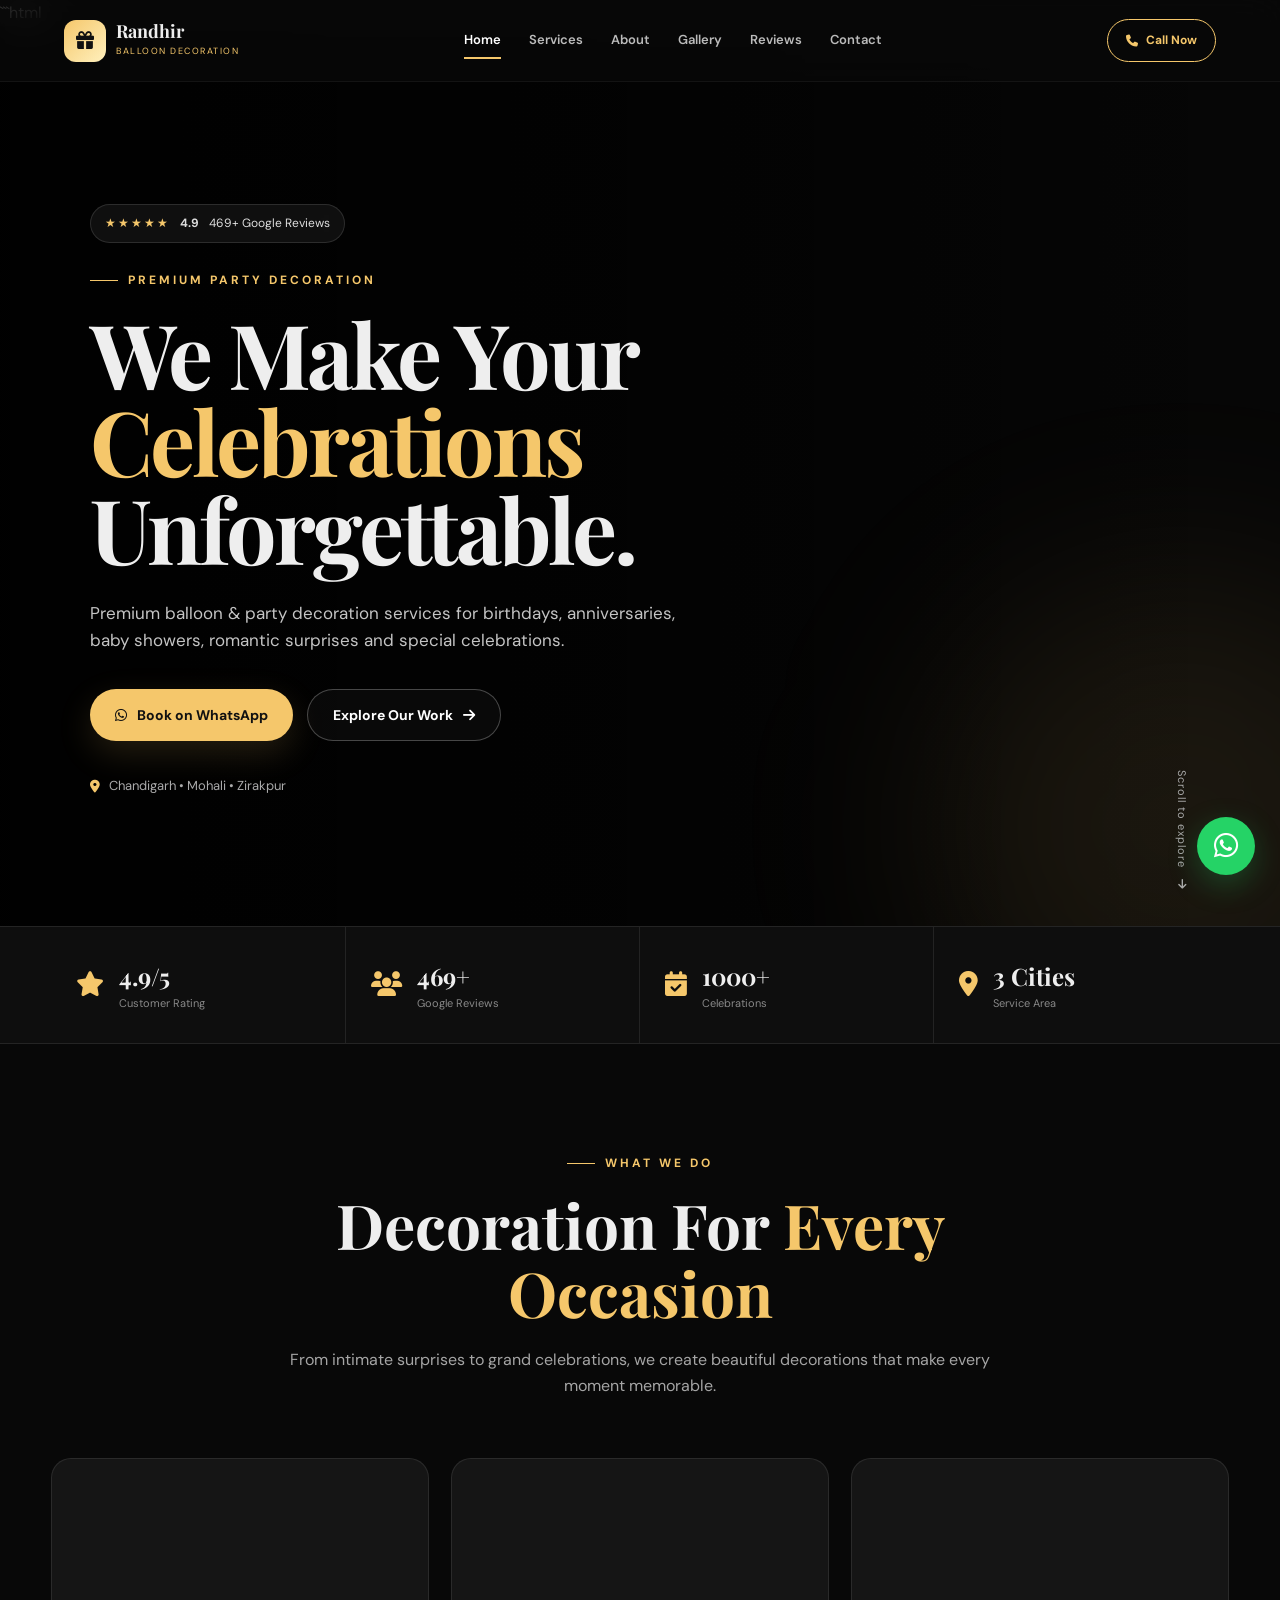
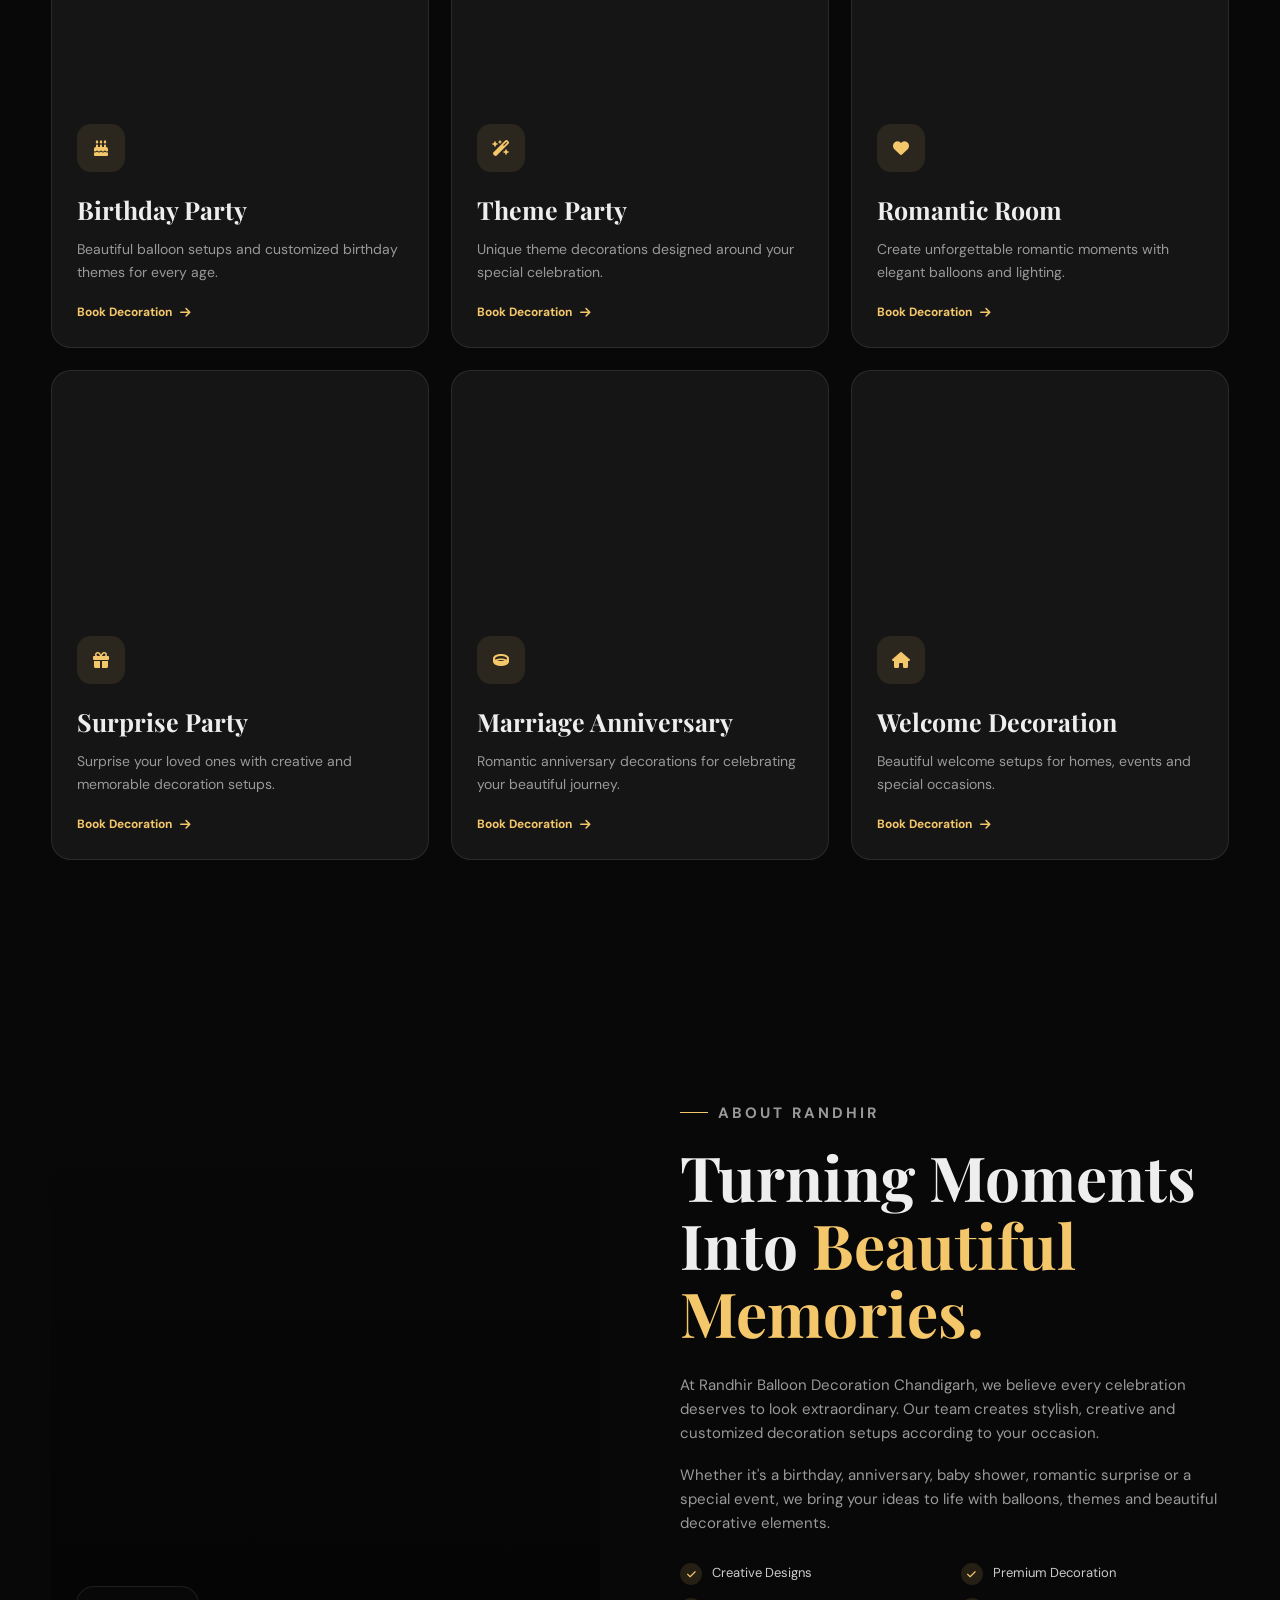
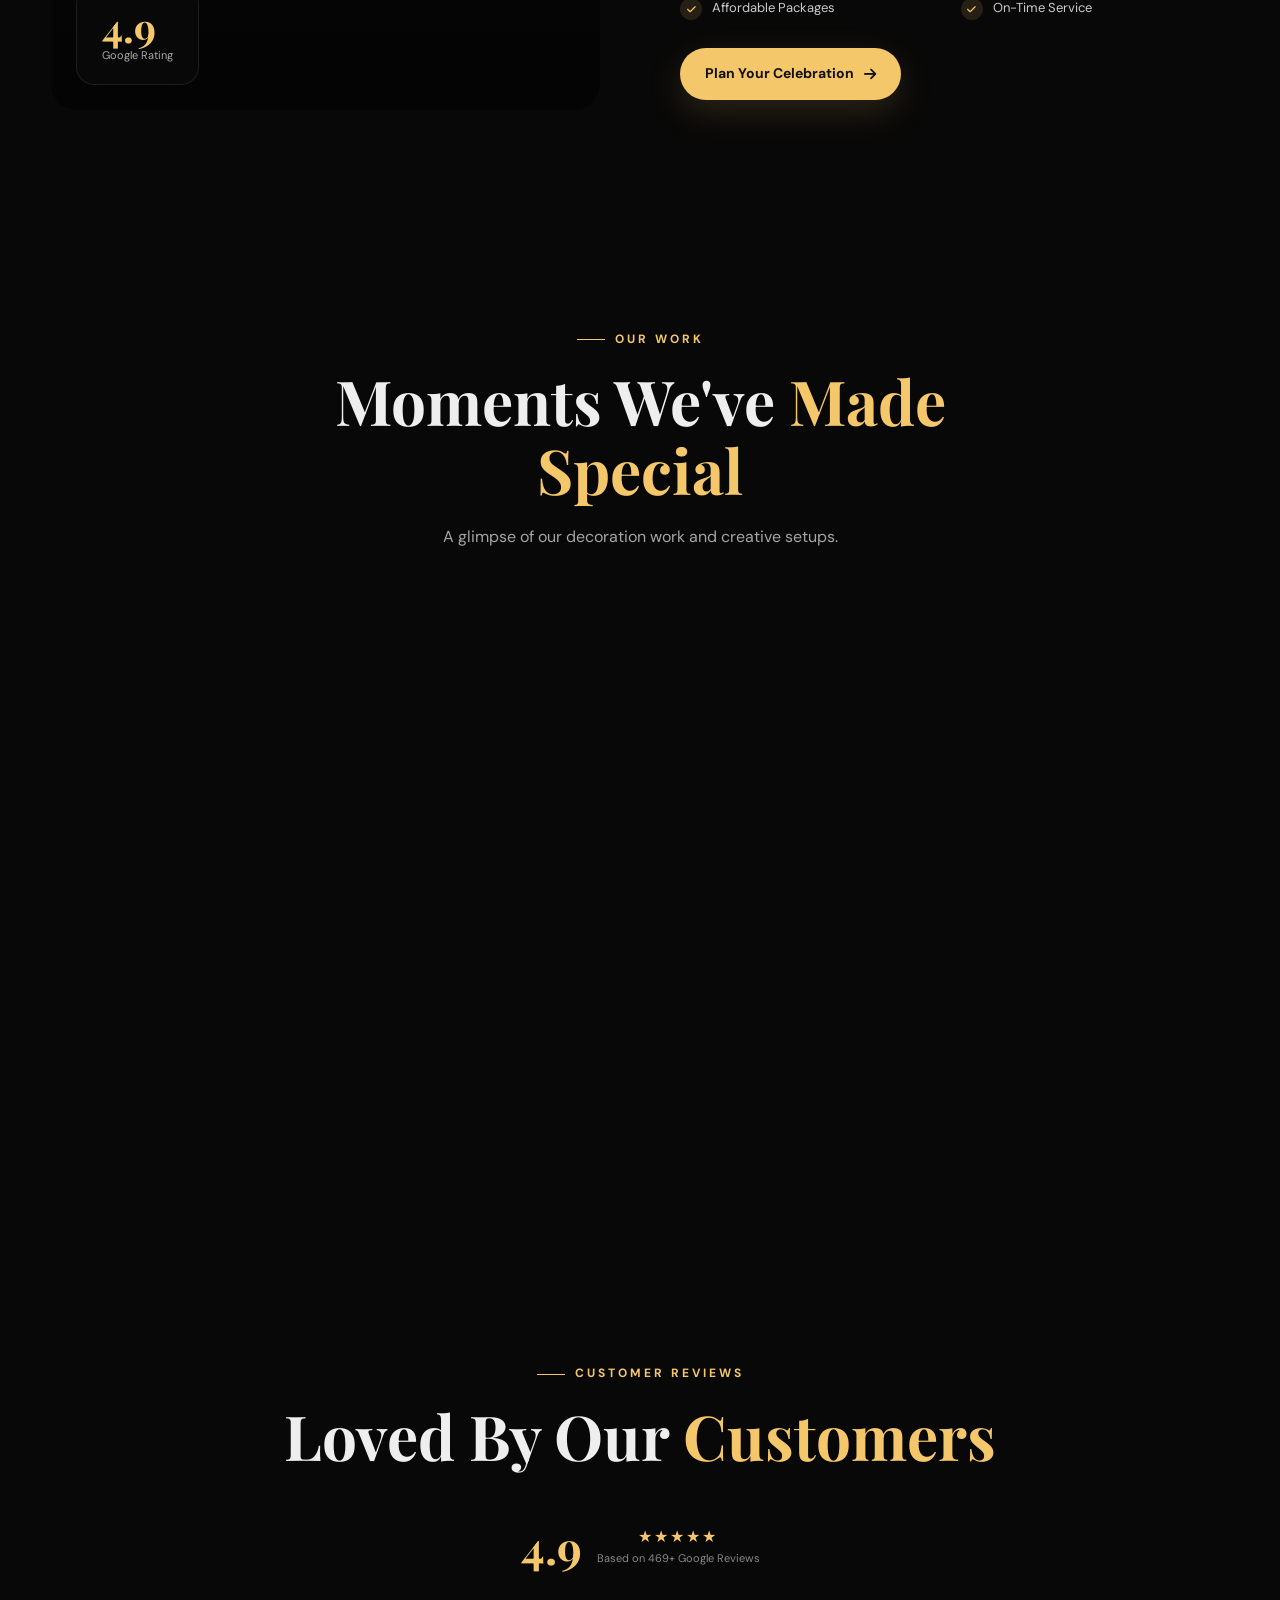
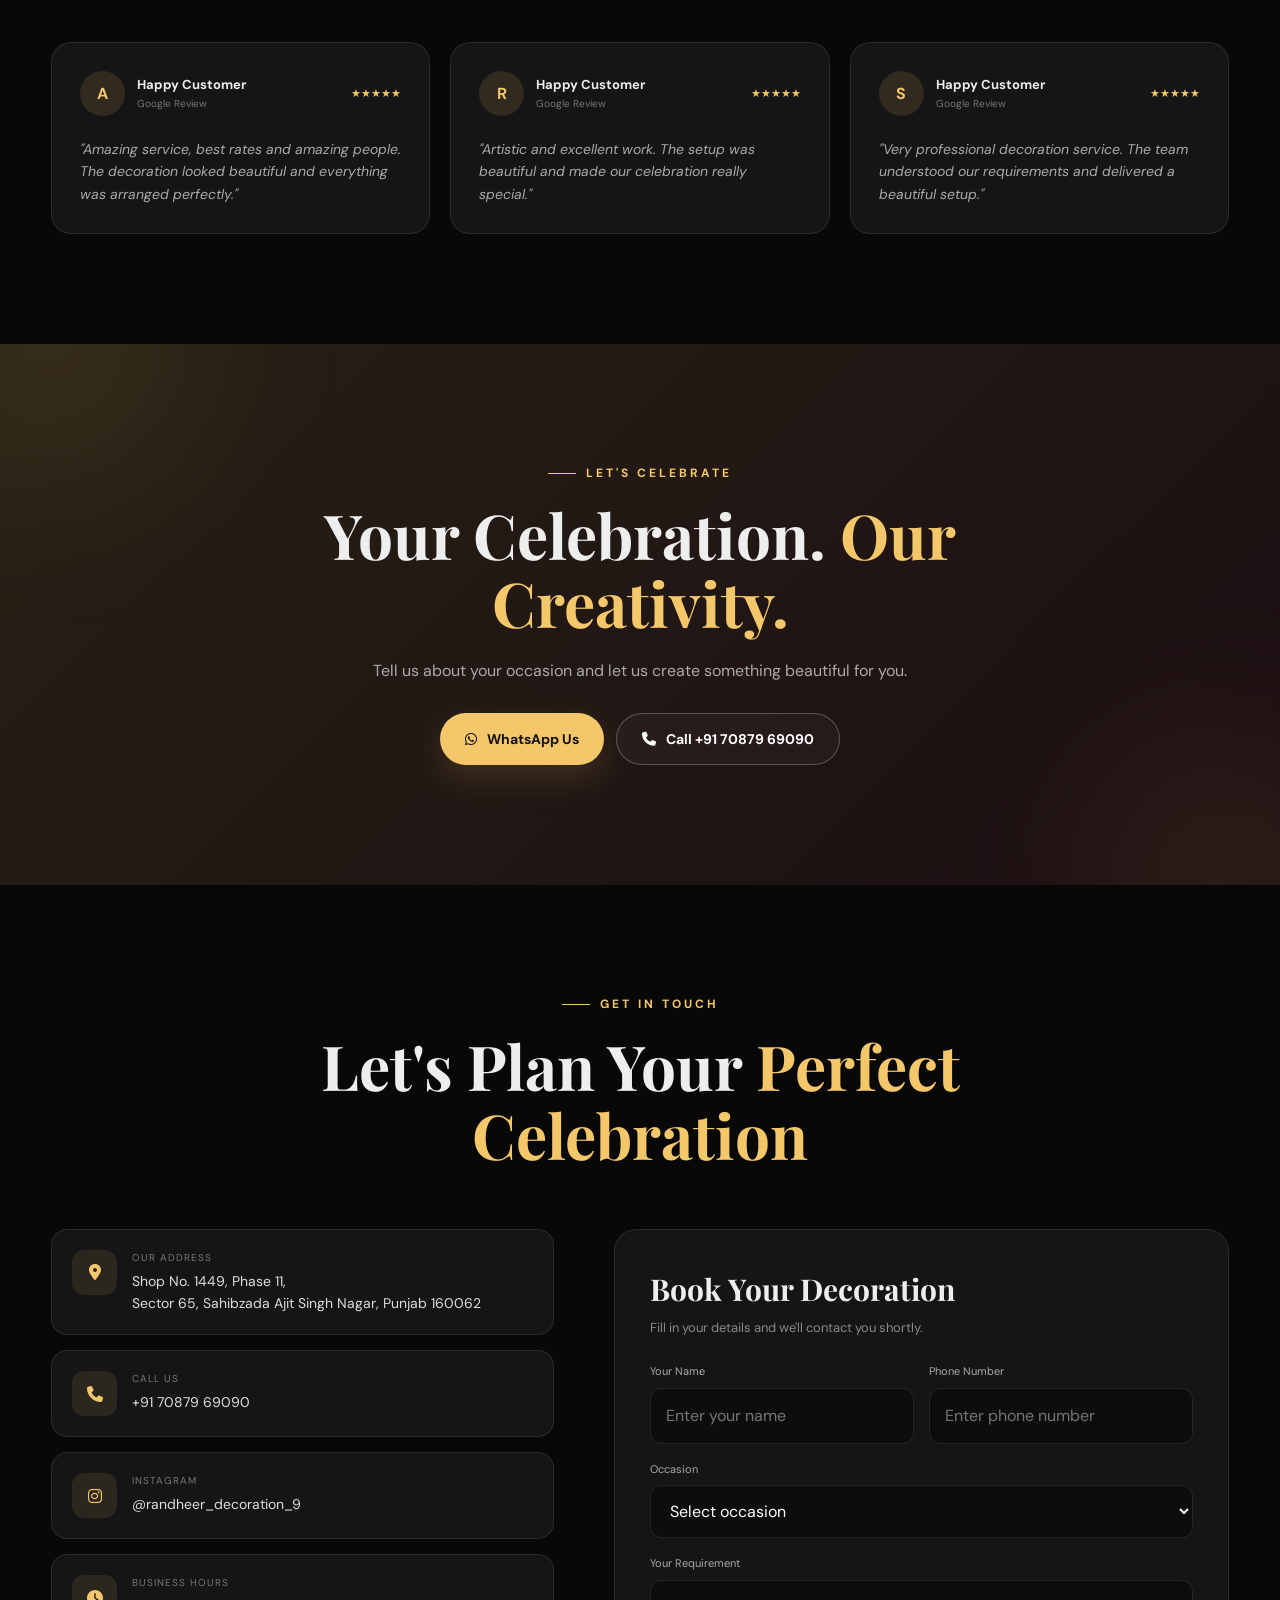
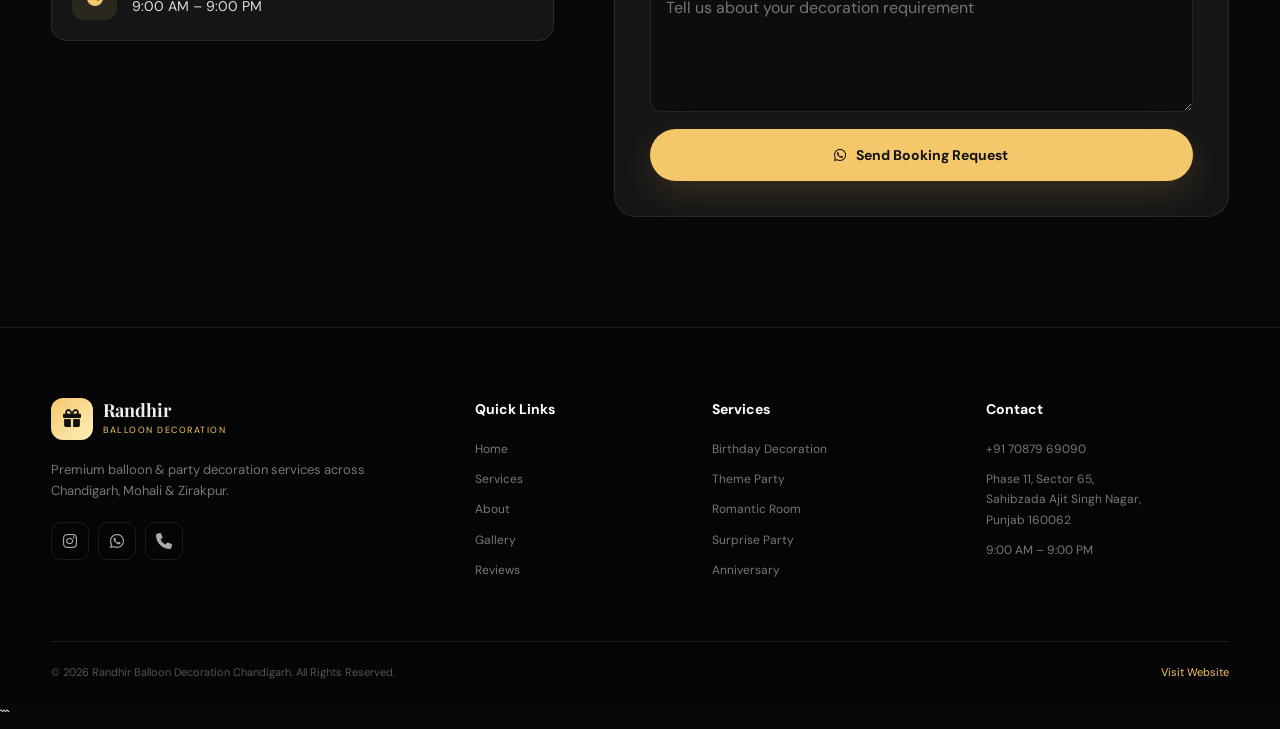
==== index.html @ 06ed237a "Rename Index.html to index.html" ====
```html
<!DOCTYPE html>
<html lang="en">
<head>
    <meta charset="UTF-8">
    <meta name="viewport" content="width=device-width, initial-scale=1.0">

    <meta name="description"
        content="Randhir Balloon Decoration Chandigarh - Premium balloon and party decoration services in Chandigarh, Mohali & Zirakpur.">
    <meta name="keywords"
        content="balloon decoration Chandigarh, birthday decoration Chandigarh, party decoration Mohali, balloon decoration Zirakpur">

    <title>Randhir Balloon Decoration Chandigarh | Premium Party Decoration</title>

    <!-- Google Fonts -->
    <link rel="preconnect" href="https://fonts.googleapis.com">
    <link rel="preconnect" href="https://fonts.gstatic.com" crossorigin>

    <link href="https://fonts.googleapis.com/css2?family=DM+Sans:wght@400;500;600;700&family=Playfair+Display:wght@600;700;800&display=swap"
        rel="stylesheet">

    <!-- Font Awesome -->
    <link rel="stylesheet"
        href="https://cdnjs.cloudflare.com/ajax/libs/font-awesome/6.5.2/css/all.min.css">

    <!-- CSS -->
    <link rel="stylesheet" href="DECO.css">
</head>

<body>

    <!-- ================= NAVBAR ================= -->

    <header class="navbar" id="navbar">

        <a href="#home" class="logo">
            <span class="logo-icon">
                <i class="fa-solid fa-gift"></i>
            </span>

            <span>
                <strong>Randhir</strong>
                <small>Balloon Decoration</small>
            </span>
        </a>

        <nav class="nav-links" id="navLinks">

            <a href="#home" class="active">Home</a>
            <a href="#services">Services</a>
            <a href="#about">About</a>
            <a href="#gallery">Gallery</a>
            <a href="#reviews">Reviews</a>
            <a href="#contact">Contact</a>

        </nav>

        <a href="tel:+917087969090" class="nav-btn">
            <i class="fa-solid fa-phone"></i>
            Call Now
        </a>

        <button class="menu-btn" id="menuBtn" aria-label="Open Menu">
            <i class="fa-solid fa-bars"></i>
        </button>

    </header>


    <!-- ================= HERO ================= -->

    <main>

        <section class="hero" id="home">

            <div class="hero-overlay"></div>

            <div class="hero-content">

                <div class="rating-badge">
                    <span class="stars">★★★★★</span>
                    <strong>4.9</strong>
                    <span>469+ Google Reviews</span>
                </div>

                <p class="eyebrow">
                    <span></span>
                    PREMIUM PARTY DECORATION
                </p>

                <h1>
                    We Make Your
                    <span>Celebrations</span>
                    Unforgettable.
                </h1>

                <p class="hero-text">
                    Premium balloon & party decoration services for
                    birthdays, anniversaries, baby showers, romantic
                    surprises and special celebrations.
                </p>

                <div class="hero-buttons">

                    <a href="https://wa.me/917087969090?text=Hello%20Randhir%20Balloon%20Decoration%2C%20I%20want%20to%20book%20a%20decoration."
                        class="btn btn-primary"
                        target="_blank">

                        <i class="fa-brands fa-whatsapp"></i>
                        Book on WhatsApp
                    </a>

                    <a href="#gallery" class="btn btn-outline">
                        Explore Our Work
                        <i class="fa-solid fa-arrow-right"></i>
                    </a>

                </div>

                <div class="hero-location">
                    <i class="fa-solid fa-location-dot"></i>
                    Chandigarh • Mohali • Zirakpur
                </div>

            </div>

            <div class="scroll-down">
                <span>Scroll to explore</span>
                <i class="fa-solid fa-arrow-down"></i>
            </div>

        </section>


        <!-- ================= STATS ================= -->

        <section class="stats">

            <div class="stats-container">

                <div class="stat">
                    <i class="fa-solid fa-star"></i>
                    <div>
                        <strong>4.9/5</strong>
                        <span>Customer Rating</span>
                    </div>
                </div>

                <div class="stat">
                    <i class="fa-solid fa-users"></i>
                    <div>
                        <strong>469+</strong>
                        <span>Google Reviews</span>
                    </div>
                </div>

                <div class="stat">
                    <i class="fa-solid fa-calendar-check"></i>
                    <div>
                        <strong>1000+</strong>
                        <span>Celebrations</span>
                    </div>
                </div>

                <div class="stat">
                    <i class="fa-solid fa-location-dot"></i>
                    <div>
                        <strong>3 Cities</strong>
                        <span>Service Area</span>
                    </div>
                </div>

            </div>

        </section>


        <!-- ================= SERVICES ================= -->

        <section class="section services-section" id="services">

            <div class="section-heading">

                <p class="eyebrow">
                    <span></span>
                    WHAT WE DO
                </p>

                <h2>
                    Decoration For
                    <span>Every Occasion</span>
                </h2>

                <p>
                    From intimate surprises to grand celebrations,
                    we create beautiful decorations that make
                    every moment memorable.
                </p>

            </div>


            <div class="services-grid">

                <article class="service-card">

                    <div class="service-image birthday"></div>

                    <div class="service-content">

                        <div class="service-icon">
                            <i class="fa-solid fa-cake-candles"></i>
                        </div>

                        <h3>Birthday Party</h3>

                        <p>
                            Beautiful balloon setups and customized
                            birthday themes for every age.
                        </p>

                        <a href="#contact">
                            Book Decoration
                            <i class="fa-solid fa-arrow-right"></i>
                        </a>

                    </div>

                </article>


                <article class="service-card">

                    <div class="service-image theme"></div>

                    <div class="service-content">

                        <div class="service-icon">
                            <i class="fa-solid fa-wand-magic-sparkles"></i>
                        </div>

                        <h3>Theme Party</h3>

                        <p>
                            Unique theme decorations designed
                            around your special celebration.
                        </p>

                        <a href="#contact">
                            Book Decoration
                            <i class="fa-solid fa-arrow-right"></i>
                        </a>

                    </div>

                </article>


                <article class="service-card">

                    <div class="service-image romantic"></div>

                    <div class="service-content">

                        <div class="service-icon">
                            <i class="fa-solid fa-heart"></i>
                        </div>

                        <h3>Romantic Room</h3>

                        <p>
                            Create unforgettable romantic moments
                            with elegant balloons and lighting.
                        </p>

                        <a href="#contact">
                            Book Decoration
                            <i class="fa-solid fa-arrow-right"></i>
                        </a>

                    </div>

                </article>


                <article class="service-card">

                    <div class="service-image surprise"></div>

                    <div class="service-content">

                        <div class="service-icon">
                            <i class="fa-solid fa-gift"></i>
                        </div>

                        <h3>Surprise Party</h3>

                        <p>
                            Surprise your loved ones with creative
                            and memorable decoration setups.
                        </p>

                        <a href="#contact">
                            Book Decoration
                            <i class="fa-solid fa-arrow-right"></i>
                        </a>

                    </div>

                </article>


                <article class="service-card">

                    <div class="service-image anniversary"></div>

                    <div class="service-content">

                        <div class="service-icon">
                            <i class="fa-solid fa-ring"></i>
                        </div>

                        <h3>Marriage Anniversary</h3>

                        <p>
                            Romantic anniversary decorations for
                            celebrating your beautiful journey.
                        </p>

                        <a href="#contact">
                            Book Decoration
                            <i class="fa-solid fa-arrow-right"></i>
                        </a>

                    </div>

                </article>


                <article class="service-card">

                    <div class="service-image welcome"></div>

                    <div class="service-content">

                        <div class="service-icon">
                            <i class="fa-solid fa-house"></i>
                        </div>

                        <h3>Welcome Decoration</h3>

                        <p>
                            Beautiful welcome setups for homes,
                            events and special occasions.
                        </p>

                        <a href="#contact">
                            Book Decoration
                            <i class="fa-solid fa-arrow-right"></i>
                        </a>

                    </div>

                </article>

            </div>

        </section>


        <!-- ================= ABOUT ================= -->

        <section class="about section" id="about">

            <div class="about-image">

                <div class="about-badge">
                    <strong>4.9</strong>
                    <span>Google Rating</span>
                </div>

            </div>

            <div class="about-content">

                <p class="eyebrow">
                    <span></span>
                    ABOUT RANDHIR
                </p>

                <h2>
                    Turning Moments Into
                    <span>Beautiful Memories.</span>
                </h2>

                <p>
                    At Randhir Balloon Decoration Chandigarh, we believe
                    every celebration deserves to look extraordinary.
                    Our team creates stylish, creative and customized
                    decoration setups according to your occasion.
                </p>

                <p>
                    Whether it's a birthday, anniversary, baby shower,
                    romantic surprise or a special event, we bring
                    your ideas to life with balloons, themes and
                    beautiful decorative elements.
                </p>

                <div class="about-features">

                    <div>
                        <i class="fa-solid fa-check"></i>
                        <span>Creative Designs</span>
                    </div>

                    <div>
                        <i class="fa-solid fa-check"></i>
                        <span>Premium Decoration</span>
                    </div>

                    <div>
                        <i class="fa-solid fa-check"></i>
                        <span>Affordable Packages</span>
                    </div>

                    <div>
                        <i class="fa-solid fa-check"></i>
                        <span>On-Time Service</span>
                    </div>

                </div>

                <a href="#contact" class="btn btn-primary">
                    Plan Your Celebration
                    <i class="fa-solid fa-arrow-right"></i>
                </a>

            </div>

        </section>


        <!-- ================= GALLERY ================= -->

        <section class="section gallery-section" id="gallery">

            <div class="section-heading">

                <p class="eyebrow">
                    <span></span>
                    OUR WORK
                </p>

                <h2>
                    Moments We've
                    <span>Made Special</span>
                </h2>

                <p>
                    A glimpse of our decoration work and creative setups.
                </p>

            </div>

            <div class="gallery-grid">

                <div class="gallery-item gallery-1">
                    <div class="gallery-overlay">
                        <span>Birthday Decoration</span>
                    </div>
                </div>

                <div class="gallery-item gallery-2">
                    <div class="gallery-overlay">
                        <span>Romantic Setup</span>
                    </div>
                </div>

                <div class="gallery-item gallery-3">
                    <div class="gallery-overlay">
                        <span>Theme Party</span>
                    </div>
                </div>

                <div class="gallery-item gallery-4">
                    <div class="gallery-overlay">
                        <span>Anniversary</span>
                    </div>
                </div>

                <div class="gallery-item gallery-5">
                    <div class="gallery-overlay">
                        <span>Baby Shower</span>
                    </div>
                </div>

                <div class="gallery-item gallery-6">
                    <div class="gallery-overlay">
                        <span>Special Celebration</span>
                    </div>
                </div>

            </div>

        </section>


        <!-- ================= REVIEWS ================= -->

        <section class="section reviews-section" id="reviews">

            <div class="section-heading">

                <p class="eyebrow">
                    <span></span>
                    CUSTOMER REVIEWS
                </p>

                <h2>
                    Loved By Our
                    <span>Customers</span>
                </h2>

                <div class="overall-rating">
                    <strong>4.9</strong>
                    <div>
                        <div class="stars">★★★★★</div>
                        <span>Based on 469+ Google Reviews</span>
                    </div>
                </div>

            </div>


            <div class="reviews-grid">

                <article class="review-card">

                    <div class="review-top">
                        <div class="avatar">A</div>

                        <div>
                            <strong>Happy Customer</strong>
                            <span>Google Review</span>
                        </div>

                        <div class="review-stars">★★★★★</div>
                    </div>

                    <p>
                        "Amazing service, best rates and amazing people.
                        The decoration looked beautiful and everything
                        was arranged perfectly."
                    </p>

                </article>


                <article class="review-card">

                    <div class="review-top">

                        <div class="avatar">R</div>

                        <div>
                            <strong>Happy Customer</strong>
                            <span>Google Review</span>
                        </div>

                        <div class="review-stars">★★★★★</div>

                    </div>

                    <p>
                        "Artistic and excellent work. The setup was
                        beautiful and made our celebration really special."
                    </p>

                </article>


                <article class="review-card">

                    <div class="review-top">

                        <div class="avatar">S</div>

                        <div>
                            <strong>Happy Customer</strong>
                            <span>Google Review</span>
                        </div>

                        <div class="review-stars">★★★★★</div>

                    </div>

                    <p>
                        "Very professional decoration service.
                        The team understood our requirements and
                        delivered a beautiful setup."
                    </p>

                </article>

            </div>

        </section>


        <!-- ================= CTA ================= -->

        <section class="cta-section">

            <div class="cta-content">

                <p class="eyebrow">
                    <span></span>
                    LET'S CELEBRATE
                </p>

                <h2>
                    Your Celebration.
                    <span>Our Creativity.</span>
                </h2>

                <p>
                    Tell us about your occasion and let us create
                    something beautiful for you.
                </p>

                <div class="cta-buttons">

                    <a href="https://wa.me/917087969090?text=Hello%20Randhir%20Balloon%20Decoration%2C%20I%20want%20to%20book%20a%20decoration."
                        class="btn btn-primary"
                        target="_blank">

                        <i class="fa-brands fa-whatsapp"></i>
                        WhatsApp Us

                    </a>

                    <a href="tel:+917087969090" class="btn btn-outline">

                        <i class="fa-solid fa-phone"></i>
                        Call +91 70879 69090

                    </a>

                </div>

            </div>

        </section>


        <!-- ================= CONTACT ================= -->

        <section class="section contact-section" id="contact">

            <div class="section-heading">

                <p class="eyebrow">
                    <span></span>
                    GET IN TOUCH
                </p>

                <h2>
                    Let's Plan Your
                    <span>Perfect Celebration</span>
                </h2>

            </div>


            <div class="contact-grid">

                <div class="contact-info">

                    <div class="contact-card">

                        <div class="contact-icon">
                            <i class="fa-solid fa-location-dot"></i>
                        </div>

                        <div>
                            <span>Our Address</span>

                            <p>
                                Shop No. 1449, Phase 11,<br>
                                Sector 65, Sahibzada Ajit Singh Nagar,
                                Punjab 160062
                            </p>
                        </div>

                    </div>


                    <div class="contact-card">

                        <div class="contact-icon">
                            <i class="fa-solid fa-phone"></i>
                        </div>

                        <div>
                            <span>Call Us</span>

                            <a href="tel:+917087969090">
                                +91 70879 69090
                            </a>
                        </div>

                    </div>


                    <div class="contact-card">

                        <div class="contact-icon">
                            <i class="fa-brands fa-instagram"></i>
                        </div>

                        <div>
                            <span>Instagram</span>

                            <a href="https://www.instagram.com/randheer_decoration_9/"
                                target="_blank">
                                @randheer_decoration_9
                            </a>
                        </div>

                    </div>


                    <div class="contact-card">

                        <div class="contact-icon">
                            <i class="fa-solid fa-clock"></i>
                        </div>

                        <div>
                            <span>Business Hours</span>
                            <p>9:00 AM – 9:00 PM</p>
                        </div>

                    </div>

                </div>


                <div class="contact-form-wrapper">

                    <form id="bookingForm">

                        <h3>Book Your Decoration</h3>

                        <p>
                            Fill in your details and we'll contact you shortly.
                        </p>

                        <div class="form-row">

                            <div class="input-group">
                                <label for="name">Your Name</label>
                                <input type="text" id="name"
                                    placeholder="Enter your name" required>
                            </div>

                            <div class="input-group">
                                <label for="phone">Phone Number</label>
                                <input type="tel" id="phone"
                                    placeholder="Enter phone number" required>
                            </div>

                        </div>


                        <div class="input-group">

                            <label for="occasion">Occasion</label>

                            <select id="occasion" required>

                                <option value="">Select occasion</option>
                                <option>Birthday Party</option>
                                <option>Theme Party</option>
                                <option>Romantic Room Decoration</option>
                                <option>Surprise Party</option>
                                <option>Marriage Anniversary</option>
                                <option>Welcome Decoration</option>
                                <option>Baby Shower</option>
                                <option>Other</option>

                            </select>

                        </div>


                        <div class="input-group">

                            <label for="message">Your Requirement</label>

                            <textarea id="message"
                                rows="4"
                                placeholder="Tell us about your decoration requirement"></textarea>

                        </div>


                        <button type="submit" class="btn btn-primary form-btn">

                            <i class="fa-brands fa-whatsapp"></i>
                            Send Booking Request

                        </button>

                    </form>

                </div>

            </div>

        </section>

    </main>


    <!-- ================= FOOTER ================= -->

    <footer class="footer">

        <div class="footer-container">

            <div class="footer-brand">

                <a href="#home" class="logo">

                    <span class="logo-icon">
                        <i class="fa-solid fa-gift"></i>
                    </span>

                    <span>
                        <strong>Randhir</strong>
                        <small>Balloon Decoration</small>
                    </span>

                </a>

                <p>
                    Premium balloon & party decoration services
                    across Chandigarh, Mohali & Zirakpur.
                </p>

                <div class="social-links">

                    <a href="https://www.instagram.com/randheer_decoration_9/"
                        target="_blank"
                        aria-label="Instagram">
                        <i class="fa-brands fa-instagram"></i>
                    </a>

                    <a href="https://wa.me/917087969090"
                        target="_blank"
                        aria-label="WhatsApp">
                        <i class="fa-brands fa-whatsapp"></i>
                    </a>

                    <a href="tel:+917087969090"
                        aria-label="Phone">
                        <i class="fa-solid fa-phone"></i>
                    </a>

                </div>

            </div>


            <div class="footer-column">

                <h4>Quick Links</h4>

                <a href="#home">Home</a>
                <a href="#services">Services</a>
                <a href="#about">About</a>
                <a href="#gallery">Gallery</a>
                <a href="#reviews">Reviews</a>

            </div>


            <div class="footer-column">

                <h4>Services</h4>

                <a href="#services">Birthday Decoration</a>
                <a href="#services">Theme Party</a>
                <a href="#services">Romantic Room</a>
                <a href="#services">Surprise Party</a>
                <a href="#services">Anniversary</a>

            </div>


            <div class="footer-column">

                <h4>Contact</h4>

                <a href="tel:+917087969090">
                    +91 70879 69090
                </a>

                <p>
                    Phase 11, Sector 65,<br>
                    Sahibzada Ajit Singh Nagar,<br>
                    Punjab 160062
                </p>

                <span>
                    9:00 AM – 9:00 PM
                </span>

            </div>

        </div>


        <div class="footer-bottom">

            <p>
                © <span id="year"></span>
                Randhir Balloon Decoration Chandigarh.
                All Rights Reserved.
            </p>

            <a href="https://randhirballoondecoration.netlify.app/"
                target="_blank">
                Visit Website
            </a>

        </div>

    </footer>


    <!-- Floating WhatsApp -->

    <a href="https://wa.me/917087969090?text=Hello%20Randhir%20Balloon%20Decoration%2C%20I%20want%20to%20know%20about%20your%20decoration%20packages."
        class="floating-whatsapp"
        target="_blank"
        aria-label="WhatsApp">

        <i class="fa-brands fa-whatsapp"></i>

    </a>


    <!-- JavaScript -->
    <script src="DECO.js"></script>

</body>
</html>
```
---- DECO.css ----
/* =========================================================
   RANDHIR BALLOON DECORATION
   PROFESSIONAL WEBSITE CSS
========================================================= */

:root {
    --bg: #080808;
    --bg-soft: #101010;
    --card: #151515;
    --card-light: #1c1c1c;

    --white: #ffffff;
    --text: #eeeeee;
    --muted: #a5a5a5;

    --gold: #f5c76b;
    --gold-light: #ffe4a3;

    --pink: #ff4f91;
    --green: #25d366;

    --border: rgba(255, 255, 255, 0.09);

    --container: 1180px;

    --transition: 0.35s ease;
}


/* ================= RESET ================= */

* {
    margin: 0;
    padding: 0;
    box-sizing: border-box;
}

html {
    scroll-behavior: smooth;
}

body {
    background: var(--bg);
    color: var(--text);

    font-family: "DM Sans", sans-serif;

    line-height: 1.6;

    overflow-x: hidden;
}

a {
    color: inherit;
    text-decoration: none;
}

button,
input,
textarea,
select {
    font: inherit;
}

img {
    max-width: 100%;
    display: block;
}


/* ================= SCROLLBAR ================= */

::-webkit-scrollbar {
    width: 8px;
}

::-webkit-scrollbar-track {
    background: #050505;
}

::-webkit-scrollbar-thumb {
    background: var(--gold);
    border-radius: 10px;
}


/* ================= COMMON ================= */

.container {
    width: min(92%, var(--container));
    margin: auto;
}

.section {
    width: min(92%, var(--container));
    margin: auto;
    padding: 110px 0;
}

.section-heading {
    max-width: 720px;
    margin: 0 auto 60px;
    text-align: center;
}

.eyebrow {
    display: flex;
    align-items: center;
    justify-content: center;

    gap: 10px;

    color: var(--gold);

    font-size: 12px;
    font-weight: 700;

    letter-spacing: 3px;

    margin-bottom: 18px;
}

.eyebrow span {
    width: 28px;
    height: 1px;
    background: var(--gold);
}

.section-heading h2,
.about-content h2,
.cta-content h2 {
    font-family: "Playfair Display", serif;

    font-size: clamp(38px, 5vw, 62px);

    line-height: 1.1;

    margin-bottom: 20px;
}

.section-heading h2 span,
.about-content h2 span,
.cta-content h2 span {
    color: var(--gold);
}

.section-heading > p:last-child {
    color: var(--muted);
    font-size: 16px;
}


/* ================= BUTTON ================= */

.btn {
    display: inline-flex;

    align-items: center;
    justify-content: center;

    gap: 10px;

    min-height: 52px;

    padding: 0 25px;

    border-radius: 100px;

    font-size: 14px;
    font-weight: 700;

    transition: var(--transition);

    cursor: pointer;
}

.btn-primary {
    background: var(--gold);
    color: #111;

    box-shadow: 0 12px 35px rgba(245, 199, 107, 0.15);
}

.btn-primary:hover {
    background: var(--gold-light);

    transform: translateY(-3px);

    box-shadow: 0 18px 40px rgba(245, 199, 107, 0.25);
}

.btn-outline {
    border: 1px solid rgba(255, 255, 255, 0.25);

    color: white;

    background: rgba(255, 255, 255, 0.03);
}

.btn-outline:hover {
    border-color: var(--gold);

    color: var(--gold);

    transform: translateY(-3px);
}


/* ================= NAVBAR ================= */

.navbar {
    position: fixed;

    top: 0;
    left: 0;

    width: 100%;

    height: 82px;

    padding: 0 5%;

    display: flex;

    align-items: center;
    justify-content: space-between;

    z-index: 1000;

    background: rgba(8, 8, 8, 0.75);

    backdrop-filter: blur(18px);

    border-bottom: 1px solid rgba(255, 255, 255, 0.05);

    transition: var(--transition);
}

.navbar.scrolled {
    height: 72px;

    background: rgba(8, 8, 8, 0.95);
}


.logo {
    display: flex;

    align-items: center;

    gap: 10px;
}

.logo-icon {
    width: 42px;
    height: 42px;

    display: grid;
    place-items: center;

    border-radius: 12px;

    color: #111;

    background: linear-gradient(
        135deg,
        var(--gold),
        #fff0bd
    );

    font-size: 18px;
}

.logo span:last-child {
    display: flex;
    flex-direction: column;
}

.logo strong {
    font-family: "Playfair Display", serif;

    font-size: 18px;

    line-height: 1;
}

.logo small {
    color: var(--gold);

    font-size: 9px;

    letter-spacing: 1.5px;

    text-transform: uppercase;

    margin-top: 4px;
}

.nav-links {
    display: flex;
    align-items: center;
    gap: 28px;
}

.nav-links a {
    color: #bbb;

    font-size: 13px;
    font-weight: 600;

    position: relative;

    transition: var(--transition);
}

.nav-links a:hover,
.nav-links a.active {
    color: var(--white);
}

.nav-links a::after {
    content: "";

    position: absolute;

    left: 0;
    bottom: -8px;

    width: 0;
    height: 2px;

    background: var(--gold);

    transition: var(--transition);
}

.nav-links a:hover::after,
.nav-links a.active::after {
    width: 100%;
}

.nav-btn {
    display: inline-flex;

    align-items: center;

    gap: 8px;

    padding: 11px 18px;

    border: 1px solid var(--gold);

    color: var(--gold);

    border-radius: 100px;

    font-size: 12px;
    font-weight: 700;

    transition: var(--transition);
}

.nav-btn:hover {
    background: var(--gold);
    color: #111;
}

.menu-btn {
    display: none;

    width: 44px;
    height: 44px;

    border: 1px solid var(--border);

    border-radius: 10px;

    background: transparent;

    color: white;

    cursor: pointer;
}


/* ================= HERO ================= */

.hero {
    min-height: 100vh;

    position: relative;

    display: flex;

    align-items: center;

    padding: 130px 7% 80px;

    overflow: hidden;

    background:
        linear-gradient(
            90deg,
            rgba(0, 0, 0, 0.94) 0%,
            rgba(0, 0, 0, 0.72) 45%,
            rgba(0, 0, 0, 0.25) 100%
        ),
        url("https://images.unsplash.com/photo-1530103862676-de8c9debad1d?auto=format&fit=crop&w=2000&q=85")
        center / cover;
}

.hero::before {
    content: "";

    position: absolute;

    width: 500px;
    height: 500px;

    border-radius: 50%;

    background: rgba(245, 199, 107, 0.09);

    filter: blur(100px);

    right: -150px;
    bottom: -150px;
}

.hero-content {
    max-width: 800px;

    position: relative;

    z-index: 2;
}

.rating-badge {
    display: inline-flex;

    align-items: center;

    gap: 10px;

    padding: 9px 14px;

    margin-bottom: 28px;

    border: 1px solid rgba(255, 255, 255, 0.12);

    border-radius: 100px;

    background: rgba(255, 255, 255, 0.06);

    backdrop-filter: blur(10px);

    font-size: 12px;

    color: #ddd;
}

.stars {
    color: var(--gold);

    letter-spacing: 2px;
}

.hero .eyebrow {
    justify-content: flex-start;
}

.hero h1 {
    font-family: "Playfair Display", serif;

    font-size: clamp(55px, 7vw, 90px);

    line-height: 0.98;

    letter-spacing: -3px;

    max-width: 850px;

    margin-bottom: 28px;
}

.hero h1 span {
    color: var(--gold);

    display: block;
}

.hero-text {
    max-width: 620px;

    color: #c4c4c4;

    font-size: 17px;

    margin-bottom: 35px;
}

.hero-buttons {
    display: flex;

    gap: 14px;

    flex-wrap: wrap;
}

.hero-location {
    margin-top: 35px;

    display: flex;

    align-items: center;

    gap: 9px;

    color: #aaa;

    font-size: 13px;
}

.hero-location i {
    color: var(--gold);
}

.scroll-down {
    position: absolute;

    bottom: 35px;
    right: 7%;

    display: flex;

    align-items: center;

    gap: 10px;

    color: #aaa;

    font-size: 11px;

    writing-mode: vertical-rl;

    letter-spacing: 1px;
}


/* ================= STATS ================= */

.stats {
    background: #0e0e0e;

    border-top: 1px solid var(--border);
    border-bottom: 1px solid var(--border);
}

.stats-container {
    width: min(92%, var(--container));

    margin: auto;

    display: grid;

    grid-template-columns: repeat(4, 1fr);
}

.stat {
    padding: 30px 25px;

    display: flex;

    align-items: center;

    gap: 15px;

    border-right: 1px solid var(--border);
}

.stat:last-child {
    border-right: none;
}

.stat > i {
    color: var(--gold);

    font-size: 25px;
}

.stat strong {
    display: block;

    font-family: "Playfair Display", serif;

    font-size: 24px;
}

.stat span {
    color: #888;

    font-size: 11px;
}


/* ================= SERVICES ================= */

.services-section {
    padding-bottom: 120px;
}

.services-grid {
    display: grid;

    grid-template-columns: repeat(3, 1fr);

    gap: 22px;
}

.service-card {
    overflow: hidden;

    background: var(--card);

    border: 1px solid var(--border);

    border-radius: 20px;

    transition: var(--transition);
}

.service-card:hover {
    transform: translateY(-8px);

    border-color: rgba(245, 199, 107, 0.35);

    box-shadow: 0 25px 60px rgba(0, 0, 0, 0.3);
}

.service-image {
    height: 240px;

    background-position: center;
    background-size: cover;

    transition: transform 0.6s ease;
}

.service-card:hover .service-image {
    transform: scale(1.06);
}

.birthday {
    background-image:
        url("https://images.unsplash.com/photo-1464349153735-7db50ed83c84?auto=format&fit=crop&w=900&q=85");
}

.theme {
    background-image:
        url("https://images.unsplash.com/photo-1531058020387-3be344556be6?auto=format&fit=crop&w=900&q=85");
}

.romantic {
    background-image:
        url("https://images.unsplash.com/photo-1519225421980-715cb0215aed?auto=format&fit=crop&w=900&q=85");
}

.surprise {
    background-image:
        url("https://images.unsplash.com/photo-1513151233558-d860c5398176?auto=format&fit=crop&w=900&q=85");
}

.anniversary {
    background-image:
        url("https://images.unsplash.com/photo-1519741497674-611481863552?auto=format&fit=crop&w=900&q=85");
}

.welcome {
    background-image:
        url("https://images.unsplash.com/photo-1507504031003-b417219a0fde?auto=format&fit=crop&w=900&q=85");
}

.service-content {
    padding: 25px;
}

.service-icon {
    width: 48px;
    height: 48px;

    display: grid;
    place-items: center;

    border-radius: 14px;

    background: rgba(245, 199, 107, 0.1);

    color: var(--gold);

    margin-bottom: 18px;
}

.service-content h3 {
    font-family: "Playfair Display", serif;

    font-size: 25px;

    margin-bottom: 8px;
}

.service-content p {
    color: #999;

    font-size: 14px;

    margin-bottom: 20px;
}

.service-content a {
    display: inline-flex;

    align-items: center;

    gap: 8px;

    color: var(--gold);

    font-size: 12px;

    font-weight: 700;
}

.service-content a i {
    transition: var(--transition);
}

.service-content a:hover i {
    transform: translateX(5px);
}


/* ================= ABOUT ================= */

.about {
    display: grid;

    grid-template-columns: 1fr 1fr;

    gap: 80px;

    align-items: center;
}

.about-image {
    min-height: 620px;

    border-radius: 25px;

    position: relative;

    background:
        linear-gradient(
            to top,
            rgba(0,0,0,.5),
            transparent
        ),
        url("https://images.unsplash.com/photo-1519167758481-83f550bb49b3?auto=format&fit=crop&w=1200&q=85")
        center / cover;
}

.about-badge {
    position: absolute;

    bottom: 25px;
    left: 25px;

    padding: 20px 25px;

    border-radius: 18px;

    background: rgba(10, 10, 10, 0.85);

    backdrop-filter: blur(15px);

    border: 1px solid var(--border);
}

.about-badge strong {
    display: block;

    color: var(--gold);

    font-family: "Playfair Display", serif;

    font-size: 40px;

    line-height: 1;
}

.about-badge span {
    color: #aaa;

    font-size: 11px;
}

.about-content .eyebrow {
    justify-content: flex-start;
}

.about-content h2 {
    margin-bottom: 25px;
}

.about-content > p {
    color: #999;

    margin-bottom: 18px;

    font-size: 15px;
}

.about-features {
    display: grid;

    grid-template-columns: 1fr 1fr;

    gap: 13px;

    margin: 28px 0;
}

.about-features div {
    display: flex;

    align-items: center;

    gap: 10px;

    color: #ccc;

    font-size: 13px;
}

.about-features i {
    width: 22px;
    height: 22px;

    display: grid;
    place-items: center;

    border-radius: 50%;

    background: rgba(245, 199, 107, 0.12);

    color: var(--gold);

    font-size: 10px;
}


/* ================= GALLERY ================= */

.gallery-section {
    width: 100%;

    padding-left: 4%;
    padding-right: 4%;
}

.gallery-grid {
    display: grid;

    grid-template-columns: repeat(4, 1fr);

    grid-auto-rows: 260px;

    gap: 15px;
}

.gallery-item {
    border-radius: 18px;

    overflow: hidden;

    position: relative;

    background-position: center;
    background-size: cover;

    transition: var(--transition);
}

.gallery-item:nth-child(1),
.gallery-item:nth-child(4) {
    grid-column: span 2;
}

.gallery-item:hover {
    transform: translateY(-4px);
}

.gallery-1 {
    background-image:
        url("https://images.unsplash.com/photo-1511795409834-ef04bbd61622?auto=format&fit=crop&w=1000&q=85");
}

.gallery-2 {
    background-image:
        url("https://images.unsplash.com/photo-1519225421980-715cb0215aed?auto=format&fit=crop&w=900&q=85");
}

.gallery-3 {
    background-image:
        url("https://images.unsplash.com/photo-1531058020387-3be344556be6?auto=format&fit=crop&w=900&q=85");
}

.gallery-4 {
    background-image:
        url("https://images.unsplash.com/photo-1464366400600-7168b8af9bc3?auto=format&fit=crop&w=1000&q=85");
}

.gallery-5 {
    background-image:
        url("https://images.unsplash.com/photo-1507504031003-b417219a0fde?auto=format&fit=crop&w=900&q=85");
}

.gallery-6 {
    background-image:
        url("https://images.unsplash.com/photo-1513151233558-d860c5398176?auto=format&fit=crop&w=900&q=85");
}

.gallery-overlay {
    position: absolute;

    left: 0;
    right: 0;
    bottom: 0;

    padding: 30px 20px 20px;

    background: linear-gradient(
        transparent,
        rgba(0,0,0,.85)
    );

    transform: translateY(10px);

    opacity: 0;

    transition: var(--transition);
}

.gallery-item:hover .gallery-overlay {
    opacity: 1;

    transform: translateY(0);
}

.gallery-overlay span {
    font-family: "Playfair Display", serif;

    font-size: 20px;
}


/* ================= REVIEWS ================= */

.reviews-section {
    text-align: center;
}

.overall-rating {
    display: inline-flex;

    align-items: center;

    gap: 15px;

    margin-top: 20px;
}

.overall-rating strong {
    font-family: "Playfair Display", serif;

    font-size: 45px;

    color: var(--gold);
}

.overall-rating span {
    display: block;

    color: #888;

    font-size: 11px;

    text-align: left;
}

.reviews-grid {
    display: grid;

    grid-template-columns: repeat(3, 1fr);

    gap: 20px;

    text-align: left;
}

.review-card {
    padding: 28px;

    border: 1px solid var(--border);

    background: var(--card);

    border-radius: 20px;

    transition: var(--transition);
}

.review-card:hover {
    border-color: rgba(245, 199, 107, 0.3);

    transform: translateY(-5px);
}

.review-top {
    display: flex;

    align-items: center;

    gap: 12px;

    margin-bottom: 22px;
}

.avatar {
    width: 45px;
    height: 45px;

    display: grid;
    place-items: center;

    border-radius: 50%;

    background: rgba(245, 199, 107, .12);

    color: var(--gold);

    font-weight: 700;
}

.review-top strong {
    display: block;

    font-size: 13px;
}

.review-top span {
    color: #777;

    font-size: 10px;
}

.review-stars {
    margin-left: auto;

    color: var(--gold);

    font-size: 11px;
}

.review-card p {
    color: #aaa;

    font-size: 14px;

    font-style: italic;
}


/* ================= CTA ================= */

.cta-section {
    width: 100%;

    padding: 120px 20px;

    text-align: center;

    position: relative;

    overflow: hidden;

    background:
        linear-gradient(
            135deg,
            rgba(245, 199, 107, .13),
            rgba(255, 79, 145, .08)
        );
}

.cta-section::before,
.cta-section::after {
    content: "";

    position: absolute;

    width: 300px;
    height: 300px;

    border-radius: 50%;

    background: rgba(245, 199, 107, .08);

    filter: blur(80px);
}

.cta-section::before {
    top: -150px;
    left: -100px;
}

.cta-section::after {
    bottom: -150px;
    right: -100px;
}

.cta-content {
    position: relative;

    z-index: 2;

    max-width: 800px;

    margin: auto;
}

.cta-content .eyebrow {
    justify-content: center;
}

.cta-content p:not(.eyebrow) {
    color: #aaa;

    max-width: 600px;

    margin: 0 auto 30px;
}

.cta-buttons {
    display: flex;

    justify-content: center;

    gap: 12px;

    flex-wrap: wrap;
}


/* ================= CONTACT ================= */

.contact-grid {
    display: grid;

    grid-template-columns: .9fr 1.1fr;

    gap: 60px;

    align-items: start;
}

.contact-info {
    display: flex;

    flex-direction: column;

    gap: 15px;
}

.contact-card {
    display: flex;

    align-items: flex-start;

    gap: 15px;

    padding: 20px;

    background: var(--card);

    border: 1px solid var(--border);

    border-radius: 16px;
}

.contact-icon {
    flex-shrink: 0;

    width: 45px;
    height: 45px;

    display: grid;
    place-items: center;

    border-radius: 12px;

    background: rgba(245, 199, 107, .1);

    color: var(--gold);
}

.contact-card span {
    color: #777;

    display: block;

    font-size: 10px;

    text-transform: uppercase;

    letter-spacing: 1px;

    margin-bottom: 4px;
}

.contact-card p,
.contact-card a {
    color: #ddd;

    font-size: 14px;

    line-height: 1.6;
}

.contact-card a:hover {
    color: var(--gold);
}

.contact-form-wrapper {
    padding: 35px;

    background: var(--card);

    border: 1px solid var(--border);

    border-radius: 22px;
}

.contact-form-wrapper h3 {
    font-family: "Playfair Display", serif;

    font-size: 30px;

    margin-bottom: 5px;
}

.contact-form-wrapper > form > p {
    color: #888;

    font-size: 13px;

    margin-bottom: 25px;
}

.form-row {
    display: grid;

    grid-template-columns: 1fr 1fr;

    gap: 15px;
}

.input-group {
    display: flex;

    flex-direction: column;

    gap: 7px;

    margin-bottom: 17px;
}

.input-group label {
    color: #aaa;

    font-size: 11px;
}

.input-group input,
.input-group textarea,
.input-group select {
    width: 100%;

    padding: 14px 15px;

    outline: none;

    border: 1px solid var(--border);

    border-radius: 11px;

    background: #0d0d0d;

    color: white;

    transition: var(--transition);
}

.input-group textarea {
    resize: vertical;
}

.input-group input:focus,
.input-group textarea:focus,
.input-group select:focus {
    border-color: var(--gold);
}

.input-group select option {
    background: #111;
}

.form-btn {
    width: 100%;

    border: none;
}


/* ================= FOOTER ================= */

.footer {
    background: #050505;

    border-top: 1px solid var(--border);

    padding-top: 70px;
}

.footer-container {
    width: min(92%, var(--container));

    margin: auto;

    display: grid;

    grid-template-columns: 2fr 1fr 1.2fr 1.3fr;

    gap: 50px;

    padding-bottom: 60px;
}

.footer-brand > p {
    max-width: 320px;

    color: #777;

    font-size: 13px;

    margin: 20px 0;
}

.social-links {
    display: flex;

    gap: 9px;
}

.social-links a {
    width: 38px;
    height: 38px;

    display: grid;
    place-items: center;

    border: 1px solid var(--border);

    border-radius: 10px;

    color: #aaa;

    transition: var(--transition);
}

.social-links a:hover {
    color: #111;

    background: var(--gold);

    border-color: var(--gold);

    transform: translateY(-3px);
}

.footer-column {
    display: flex;

    flex-direction: column;

    align-items: flex-start;

    gap: 10px;
}

.footer-column h4 {
    color: white;

    font-size: 14px;

    margin-bottom: 8px;
}

.footer-column a,
.footer-column p,
.footer-column span {
    color: #777;

    font-size: 12px;

    line-height: 1.7;

    transition: var(--transition);
}

.footer-column a:hover {
    color: var(--gold);
}

.footer-bottom {
    width: min(92%, var(--container));

    margin: auto;

    padding: 22px 0;

    display: flex;

    justify-content: space-between;

    gap: 20px;

    border-top: 1px solid var(--border);

    color: #555;

    font-size: 11px;
}

.footer-bottom a {
    color: var(--gold);
}


/* ================= WHATSAPP ================= */

.floating-whatsapp {
    position: fixed;

    right: 25px;
    bottom: 25px;

    width: 58px;
    height: 58px;

    display: grid;
    place-items: center;

    border-radius: 50%;

    background: var(--green);

    color: white;

    font-size: 28px;

    z-index: 900;

    box-shadow: 0 10px 30px rgba(37, 211, 102, .25);

    transition: var(--transition);

    animation: pulse 2.2s infinite;
}

.floating-whatsapp:hover {
    transform: scale(1.1);
}

@keyframes pulse {

    0% {
        box-shadow: 0 0 0 0 rgba(37, 211, 102, .35);
    }

    70% {
        box-shadow: 0 0 0 15px rgba(37, 211, 102, 0);
    }

    100% {
        box-shadow: 0 0 0 0 rgba(37, 211, 102, 0);
    }
}


/* ================= ANIMATION ================= */

.reveal {
    opacity: 0;

    transform: translateY(35px);

    transition: opacity .7s ease, transform .7s ease;
}

.reveal.visible {
    opacity: 1;

    transform: translateY(0);
}


/* ================= RESPONSIVE ================= */

@media (max-width: 1050px) {

    .nav-links {
        gap: 17px;
    }

    .services-grid {
        grid-template-columns: repeat(2, 1fr);
    }

    .gallery-grid {
        grid-template-columns: repeat(2, 1fr);
    }

    .gallery-item:nth-child(1),
    .gallery-item:nth-child(4) {
        grid-column: span 1;
    }

    .footer-container {
        grid-template-columns: 1fr 1fr;
    }

}


@media (max-width: 800px) {

    .navbar {
        padding: 0 5%;
    }

    .nav-links {
        position: absolute;

        top: 72px;
        left: 4%;
        right: 4%;

        display: flex;

        flex-direction: column;

        align-items: stretch;

        gap: 0;

        padding: 10px;

        background: rgba(15, 15, 15, .97);

        backdrop-filter: blur(20px);

        border: 1px solid var(--border);

        border-radius: 16px;

        opacity: 0;

        visibility: hidden;

        transform: translateY(-10px);

        transition: var(--transition);
    }

    .nav-links.show {
        opacity: 1;

        visibility: visible;

        transform: translateY(0);
    }

    .nav-links a {
        padding: 13px;

        border-radius: 8px;
    }

    .nav-links a:hover {
        background: rgba(255,255,255,.05);
    }

    .nav-links a::after {
        display: none;
    }

    .nav-btn {
        display: none;
    }

    .menu-btn {
        display: grid;

        place-items: center;
    }

    .hero {
        padding-left: 6%;
        padding-right: 6%;

        background-position: 65% center;
    }

    .hero h1 {
        font-size: clamp(48px, 13vw, 75px);
    }

    .scroll-down {
        display: none;
    }

    .stats-container {
        grid-template-columns: 1fr 1fr;
    }

    .stat {
        border-bottom: 1px solid var(--border);
    }

    .stat:nth-child(2) {
        border-right: none;
    }

    .about {
        grid-template-columns: 1fr;

        gap: 40px;
    }

    .about-image {
        min-height: 500px;
    }

    .contact-grid {
        grid-template-columns: 1fr;
    }

}


@media (max-width: 600px) {

    .section {
        padding: 80px 0;
    }

    .section-heading {
        margin-bottom: 40px;
    }

    .hero {
        min-height: 800px;
    }

    .rating-badge {
        flex-wrap: wrap;
    }

    .hero-text {
        font-size: 15px;
    }

    .hero-buttons {
        flex-direction: column;

        align-items: stretch;
    }

    .hero-buttons .btn {
        width: 100%;
    }

    .services-grid {
        grid-template-columns: 1fr;
    }

    .gallery-grid {
        grid-template-columns: 1fr;

        grid-auto-rows: 250px;
    }

    .gallery-item:nth-child(1),
    .gallery-item:nth-child(4) {
        grid-column: span 1;
    }

    .reviews-grid {
        grid-template-columns: 1fr;
    }

    .form-row {
        grid-template-columns: 1fr;

        gap: 0;
    }

    .contact-form-wrapper {
        padding: 22px;
    }

    .footer-container {
        grid-template-columns: 1fr;

        gap: 35px;
    }

    .footer-bottom {
        flex-direction: column;
    }

    .floating-whatsapp {
        width: 52px;
        height: 52px;

        right: 18px;
        bottom: 18px;

        font-size: 24px;
    }

}
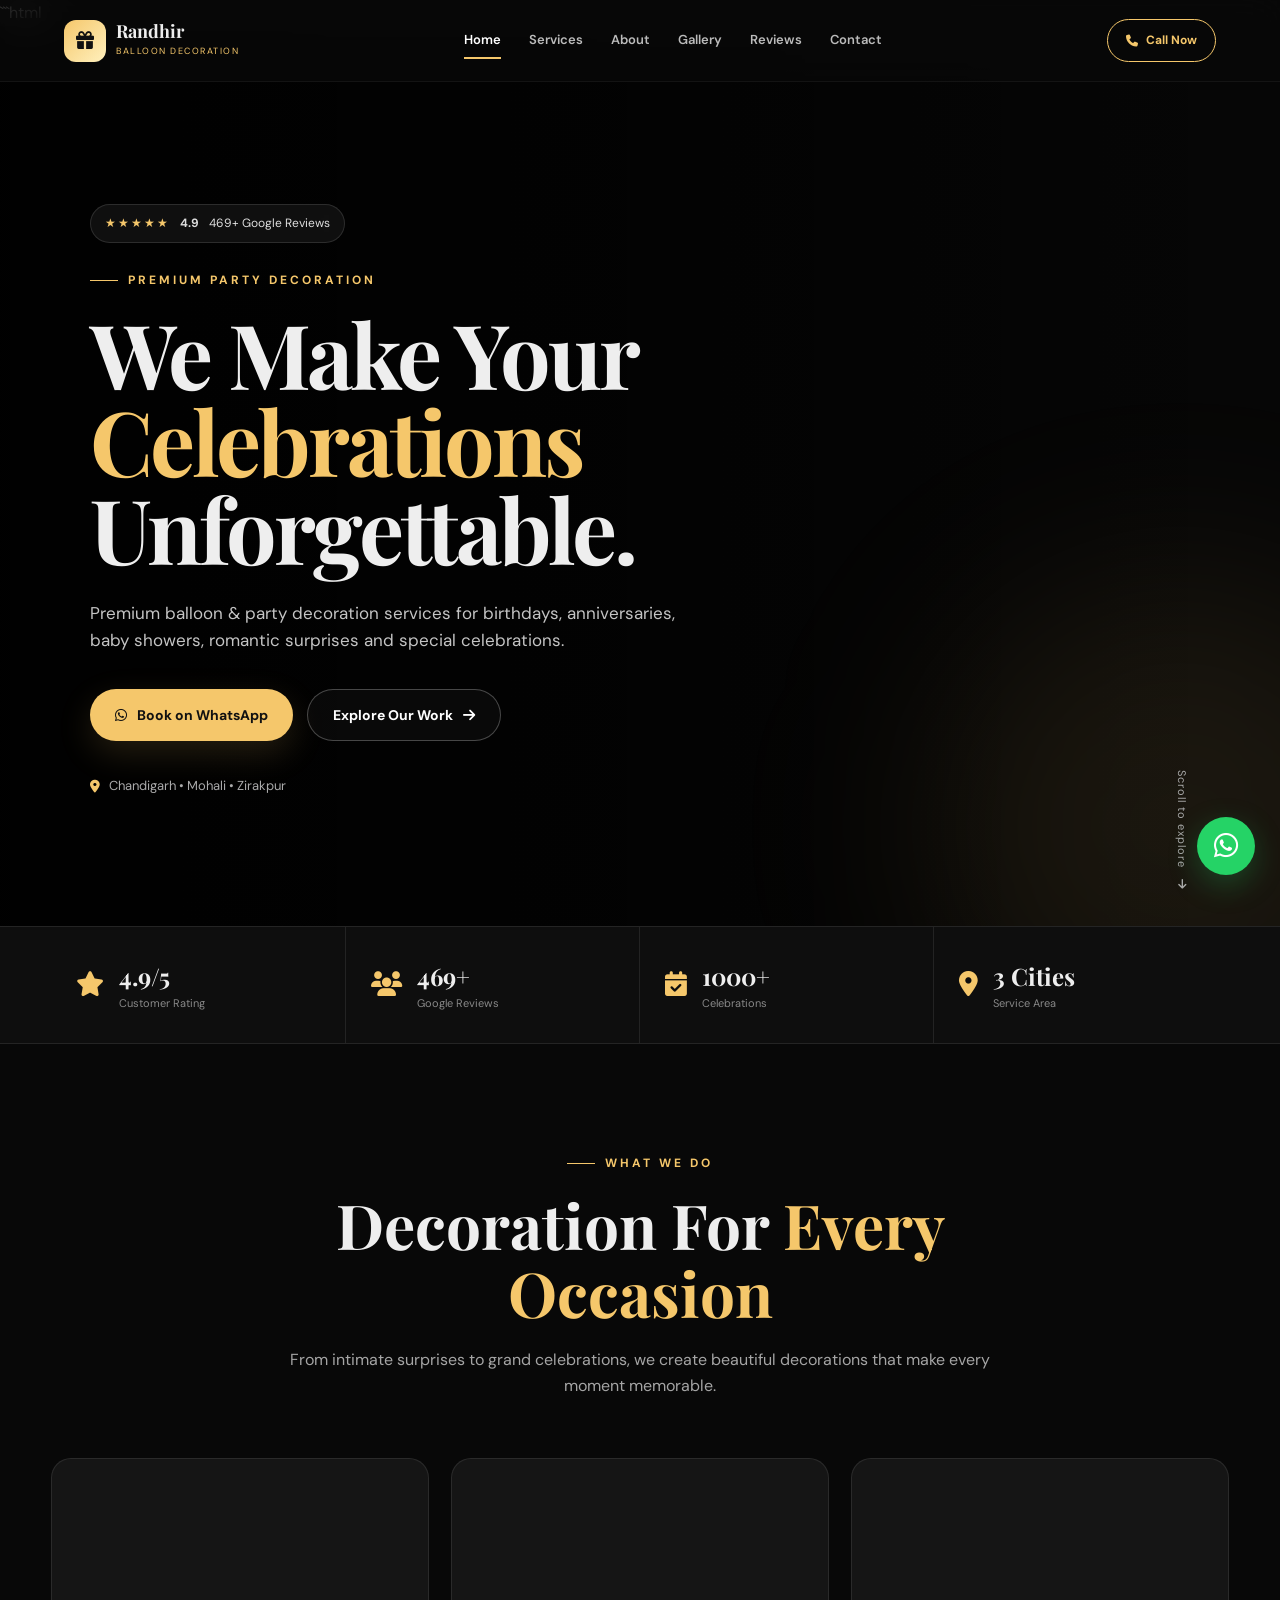
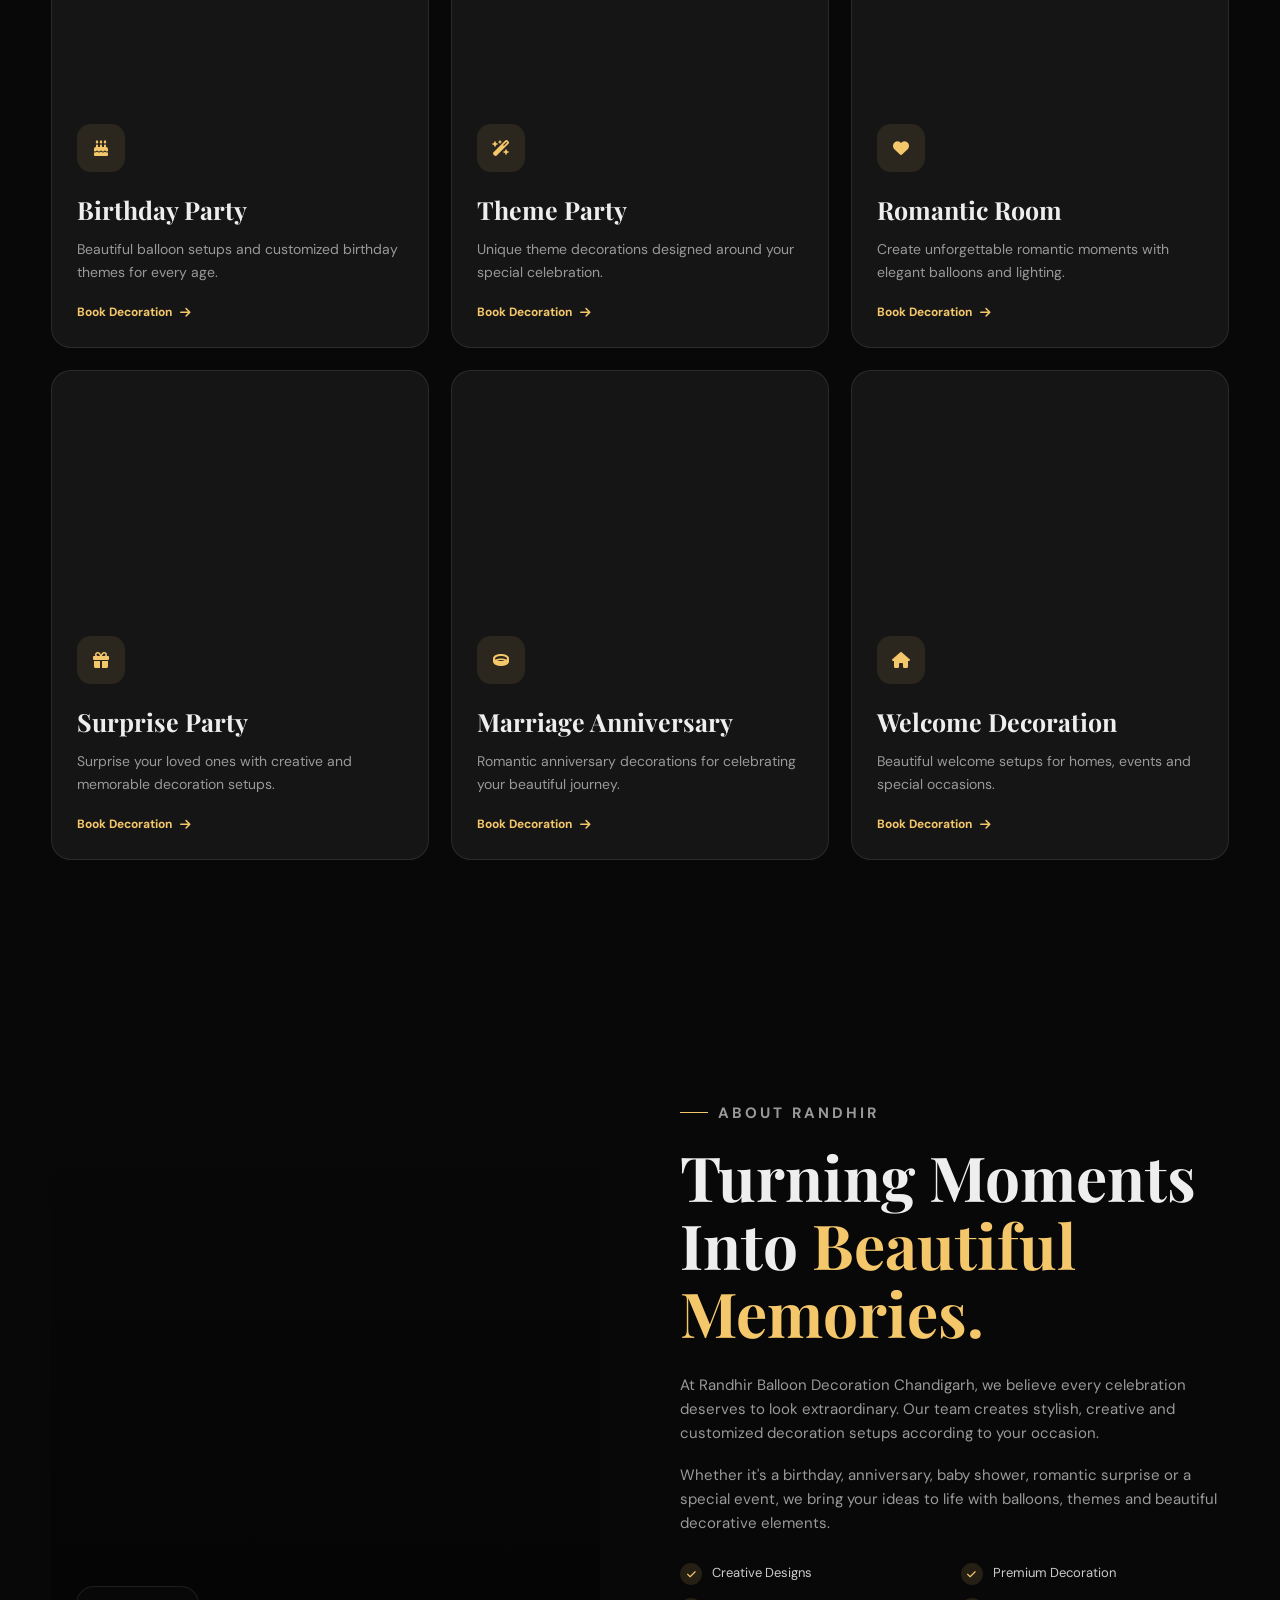
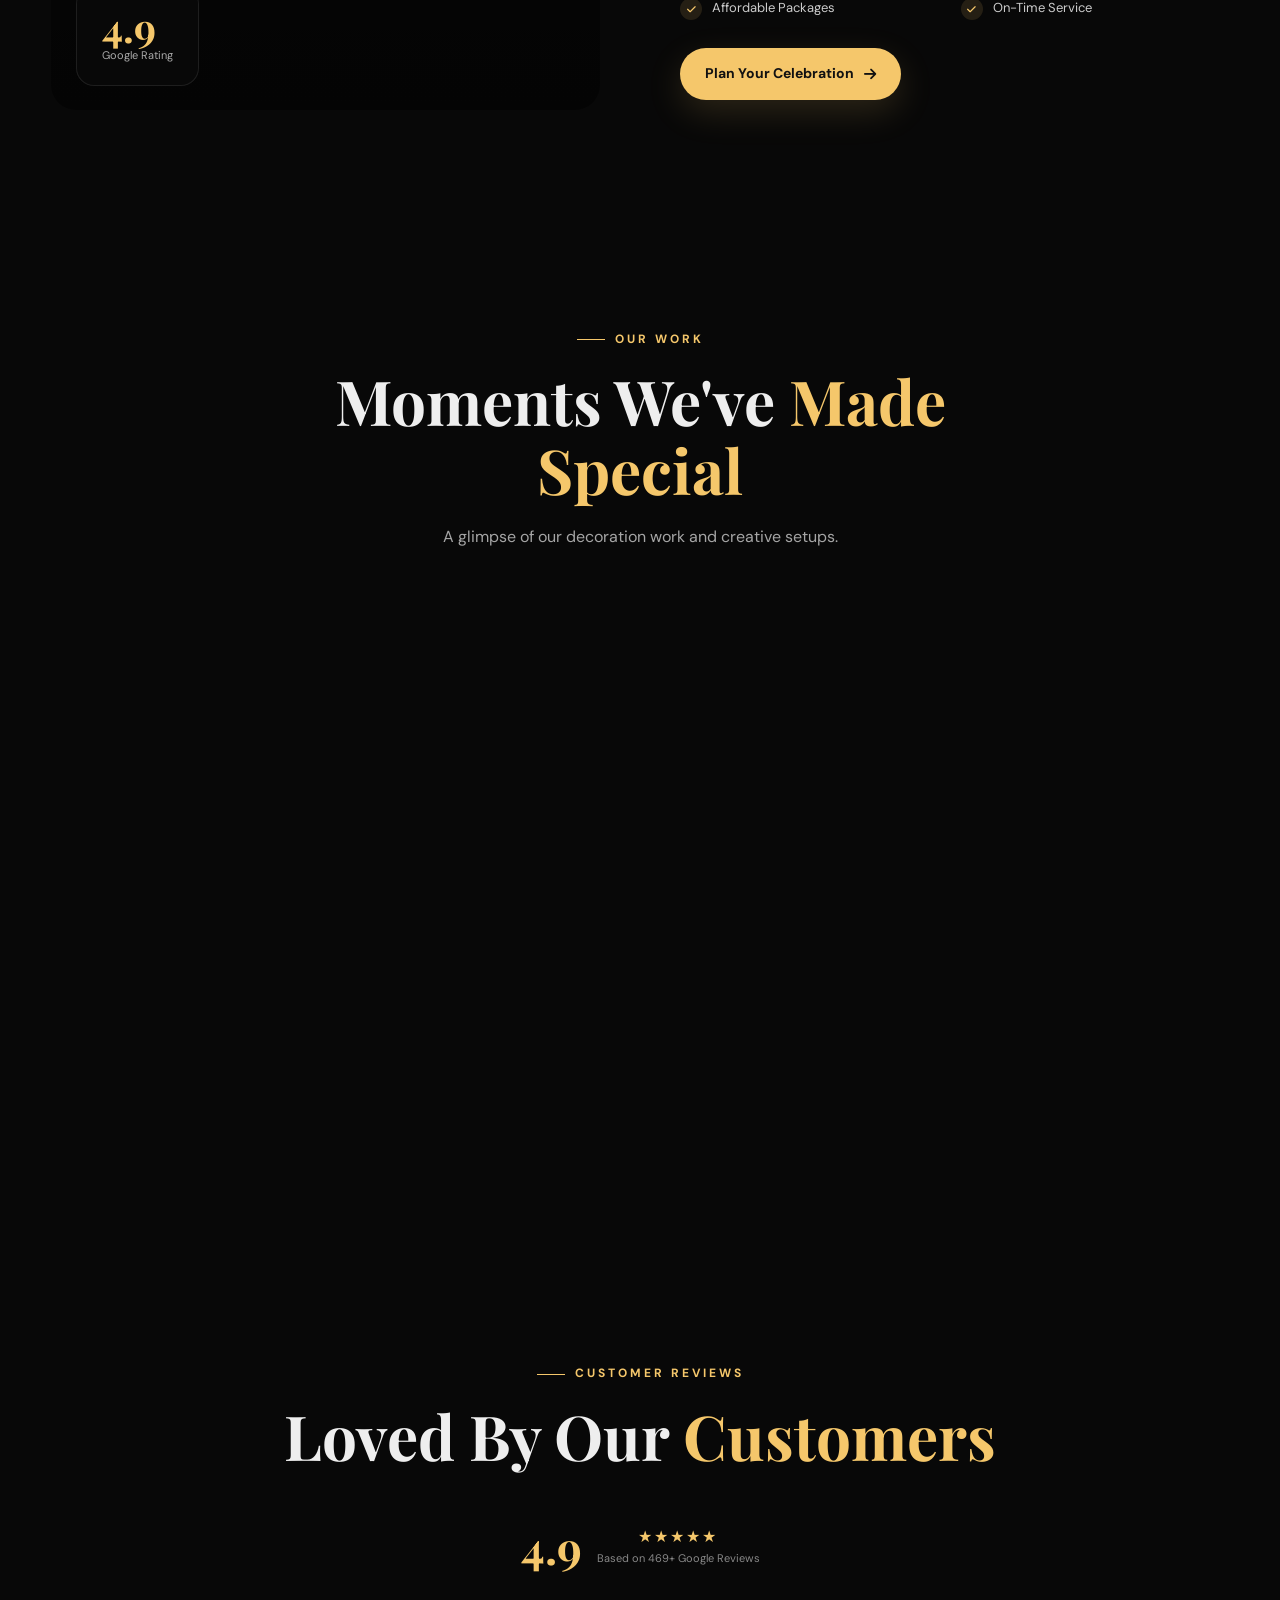
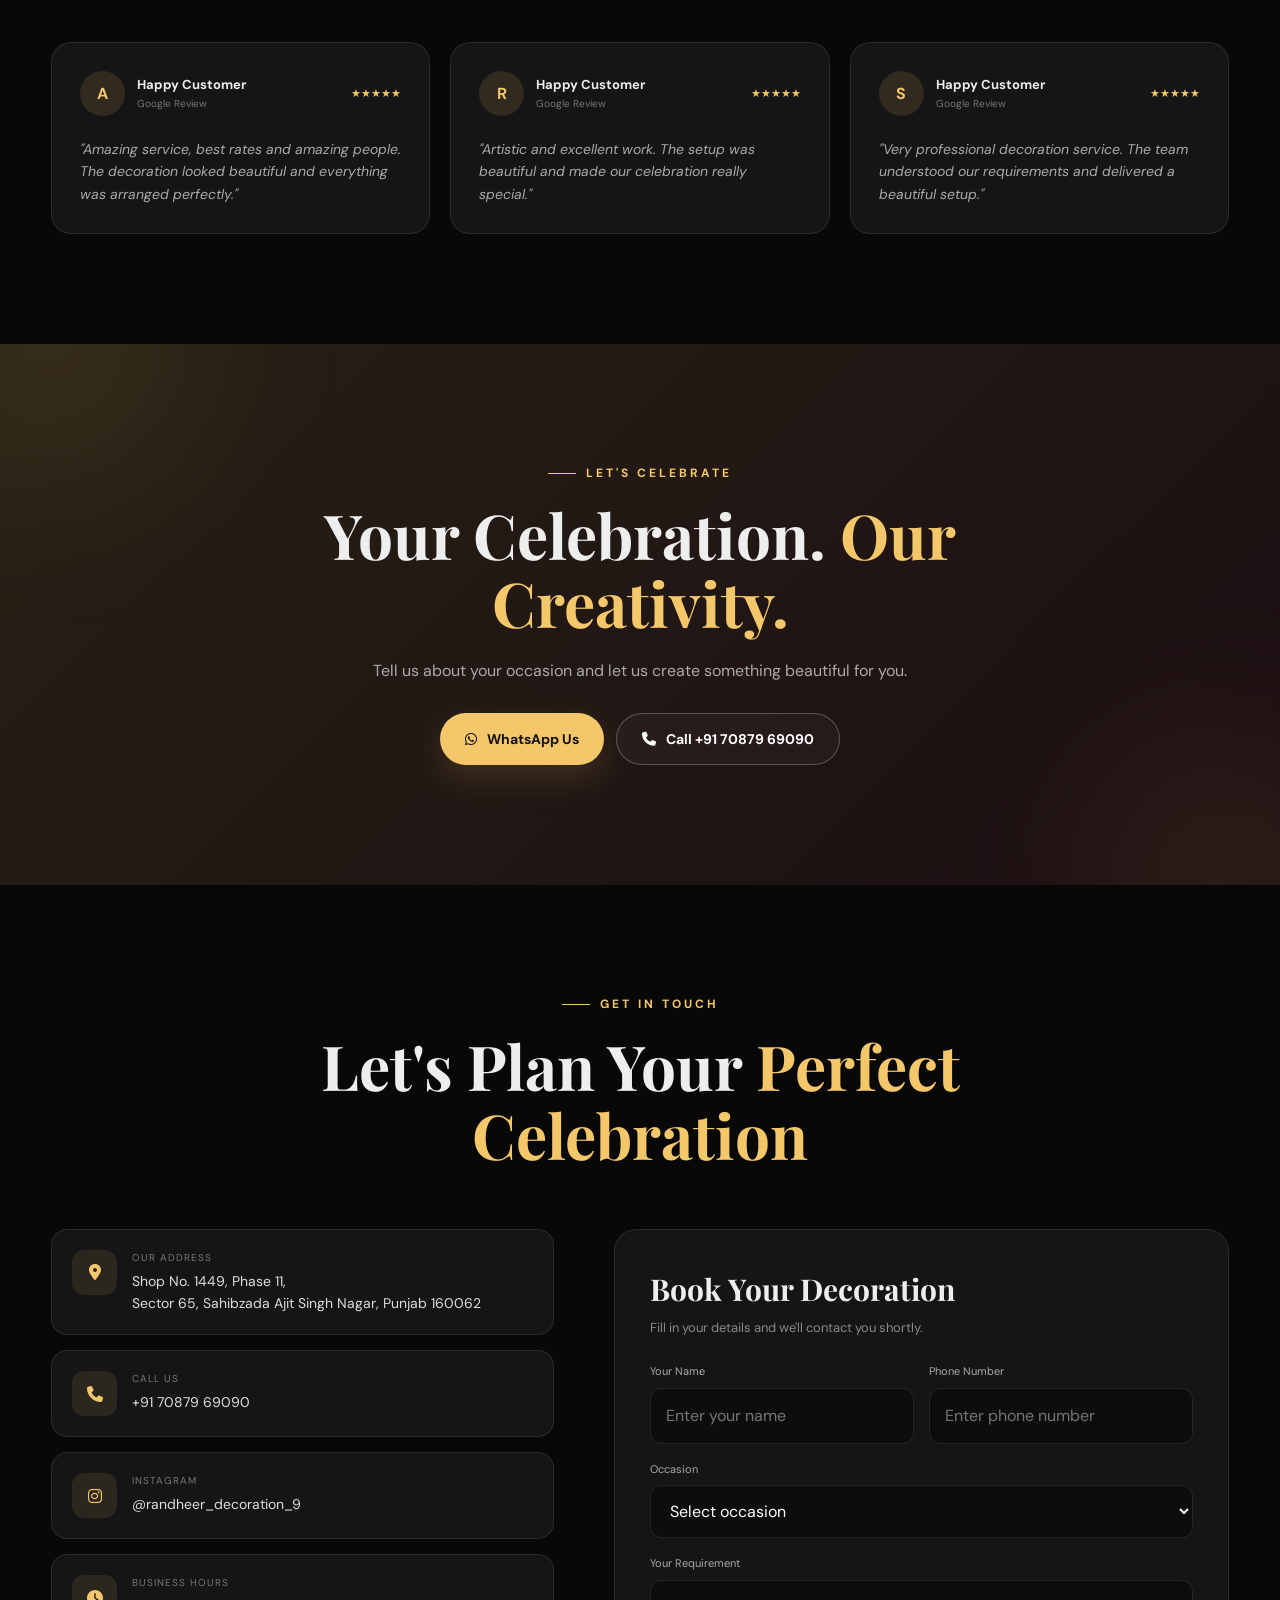
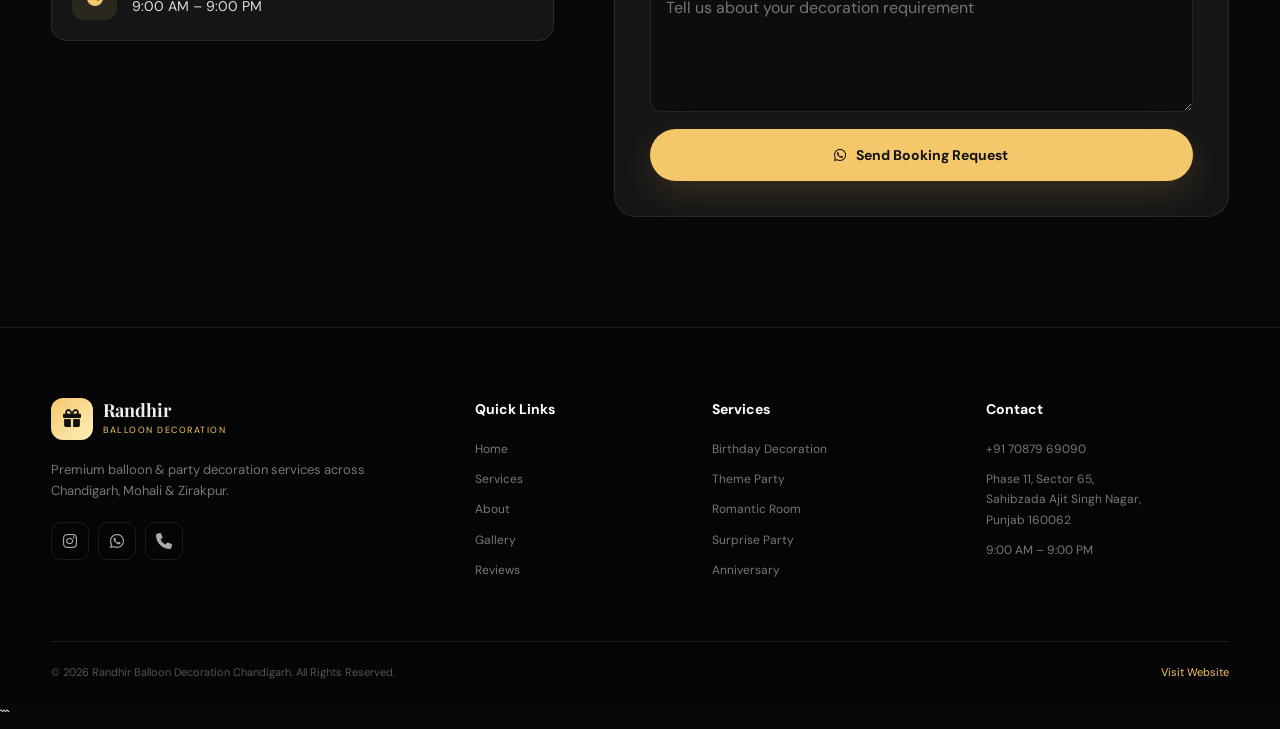
==== commit ee2ef38f: "Update index.html" ====
--- a/index.html
+++ b/index.html
@@ -3,24 +3,44 @@
 <html lang="en">
 <head>
     <meta charset="UTF-8">
+
     <meta name="viewport" content="width=device-width, initial-scale=1.0">
+    <meta name="google-site-verification" content="2ahJVK84oVTOtkWsItAqq1htefJkO7nuSkSLBAjw6vI" />
+
+    <!-- SEO -->
+    <title>Randhir Balloon Decoration Chandigarh | Birthday & Party Decoration</title>
 
     <meta name="description"
-        content="Randhir Balloon Decoration Chandigarh - Premium balloon and party decoration services in Chandigarh, Mohali & Zirakpur.">
-    <meta name="keywords"
-        content="balloon decoration Chandigarh, birthday decoration Chandigarh, party decoration Mohali, balloon decoration Zirakpur">
-
-    <title>Randhir Balloon Decoration Chandigarh | Premium Party Decoration</title>
+        content="Randhir Balloon Decoration offers professional birthday, balloon, party and event decoration services in Chandigarh, Mohali and Zirakpur.">
+
+    <meta name="robots" content="index, follow">
+
+    <link rel="canonical"
+        href="https://oivnoexcuses.github.io/Randhir-Balloon-Decoration/">
+
+    <!-- Open Graph / Social Sharing -->
+    <meta property="og:title"
+        content="Randhir Balloon Decoration Chandigarh">
+
+    <meta property="og:description"
+        content="Professional balloon, birthday, party and event decoration services in Chandigarh, Mohali and Zirakpur.">
+
+    <meta property="og:type" content="website">
+
+    <meta property="og:url"
+        content="https://oivnoexcuses.github.io/Randhir-Balloon-Decoration/">
 
     <!-- Google Fonts -->
     <link rel="preconnect" href="https://fonts.googleapis.com">
     <link rel="preconnect" href="https://fonts.gstatic.com" crossorigin>
 
-    <link href="https://fonts.googleapis.com/css2?family=DM+Sans:wght@400;500;600;700&family=Playfair+Display:wght@600;700;800&display=swap"
+    <link
+        href="https://fonts.googleapis.com/css2?family=DM+Sans:wght@400;500;600;700&family=Playfair+Display:wght@600;700;800&display=swap"
         rel="stylesheet">
 
     <!-- Font Awesome -->
-    <link rel="stylesheet"
+    <link
+        rel="stylesheet"
         href="https://cdnjs.cloudflare.com/ajax/libs/font-awesome/6.5.2/css/all.min.css">
 
     <!-- CSS -->
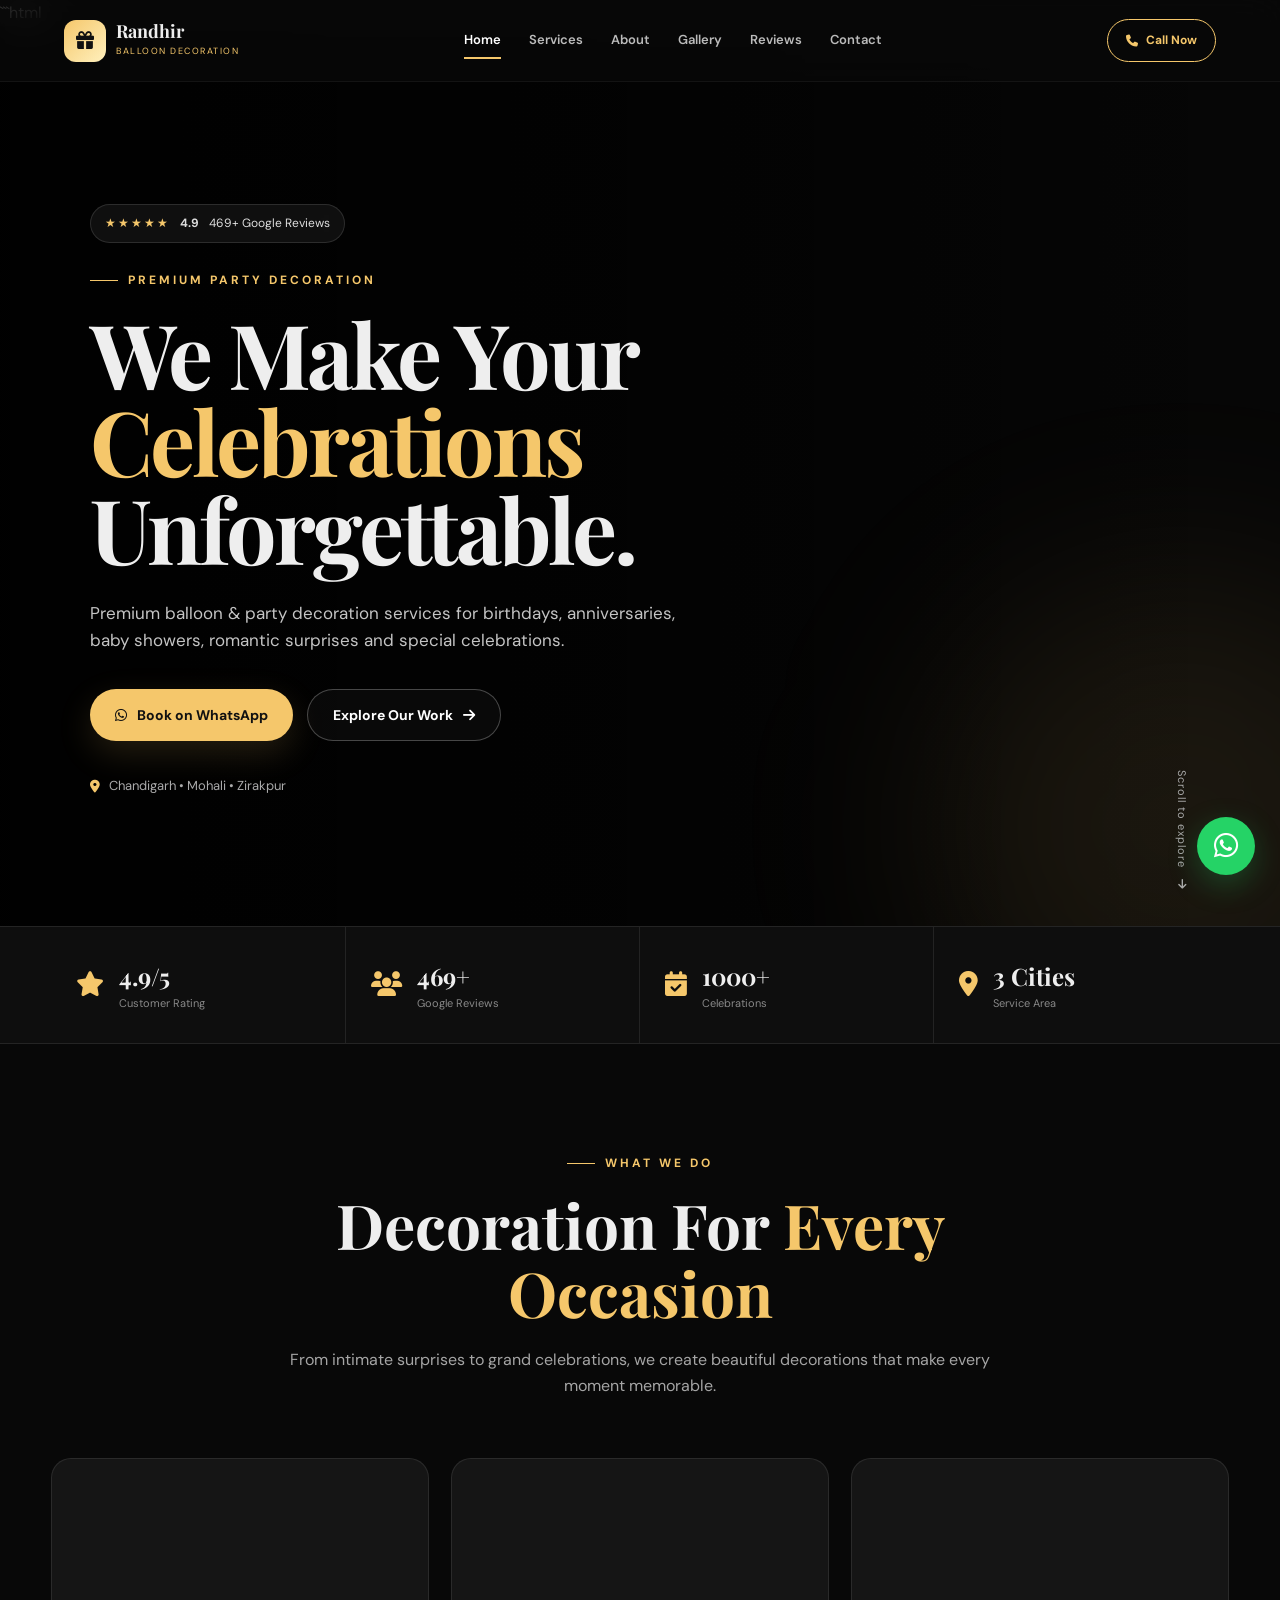
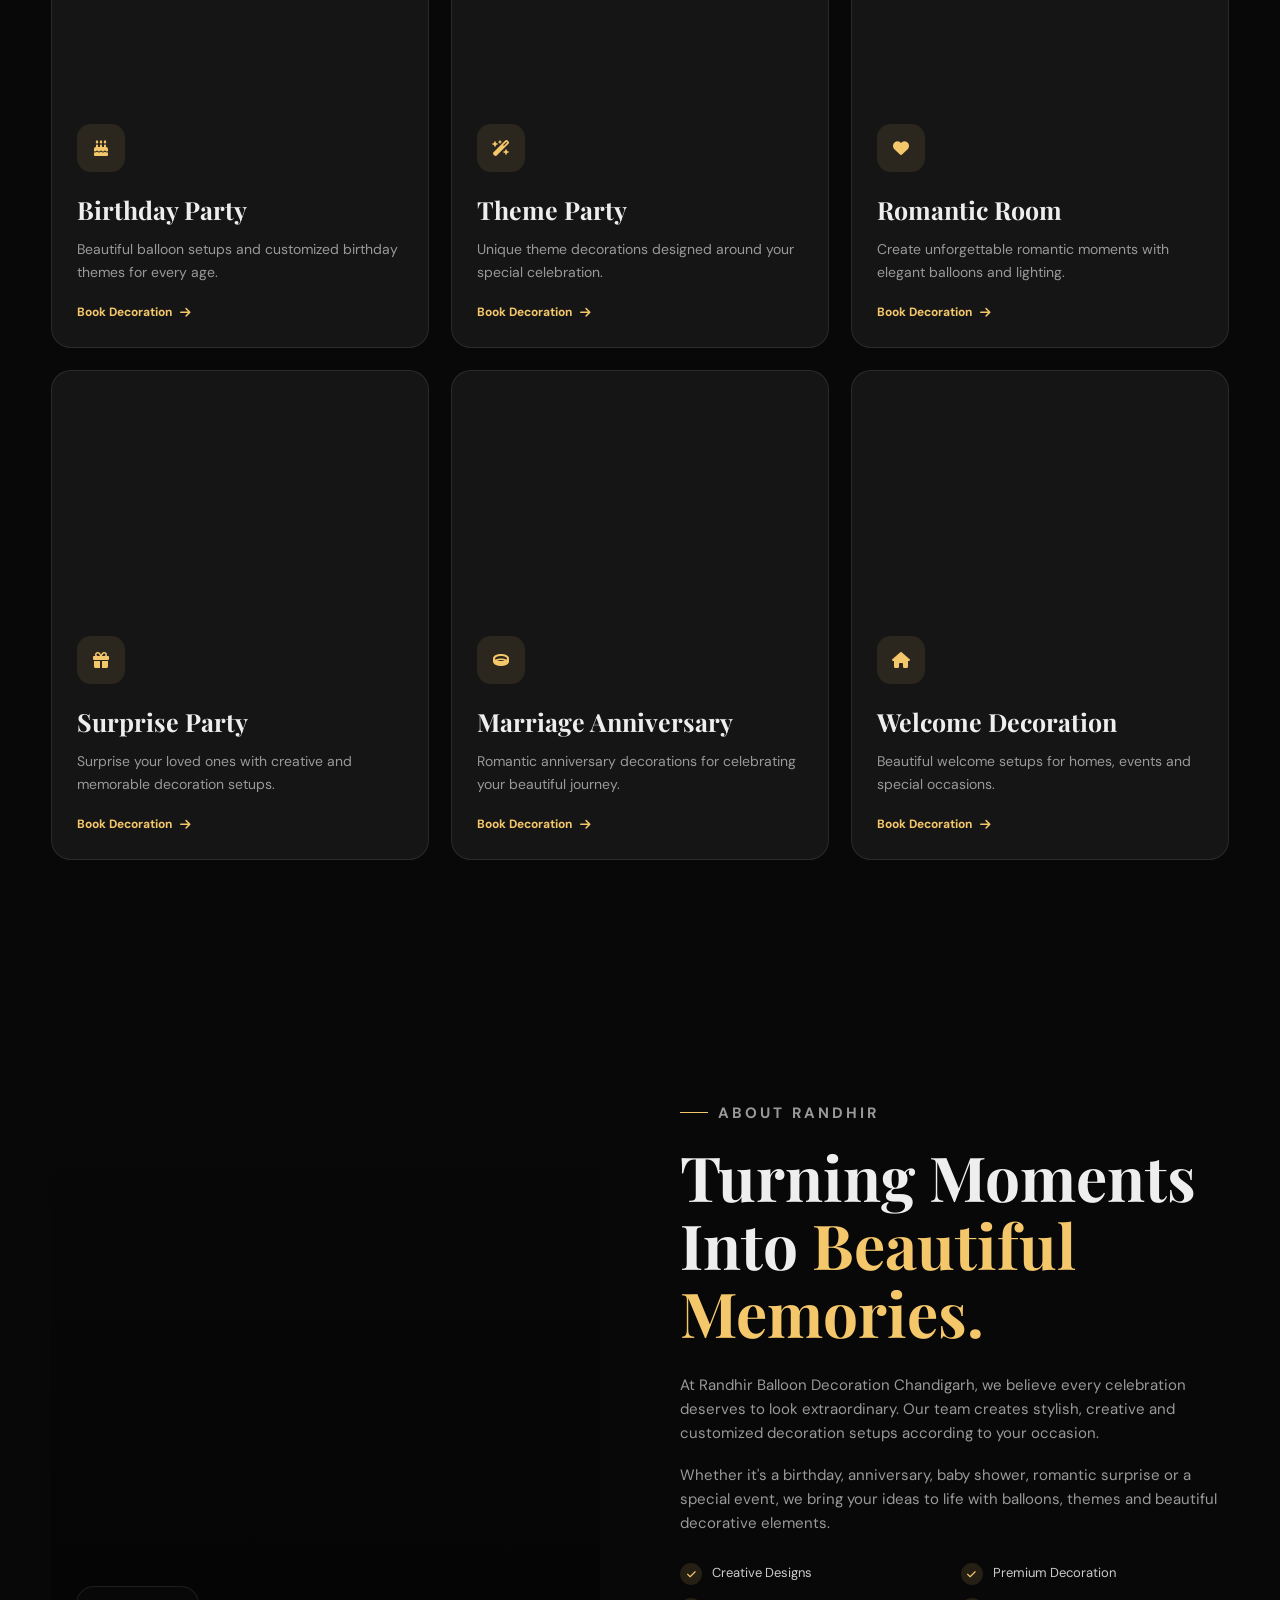
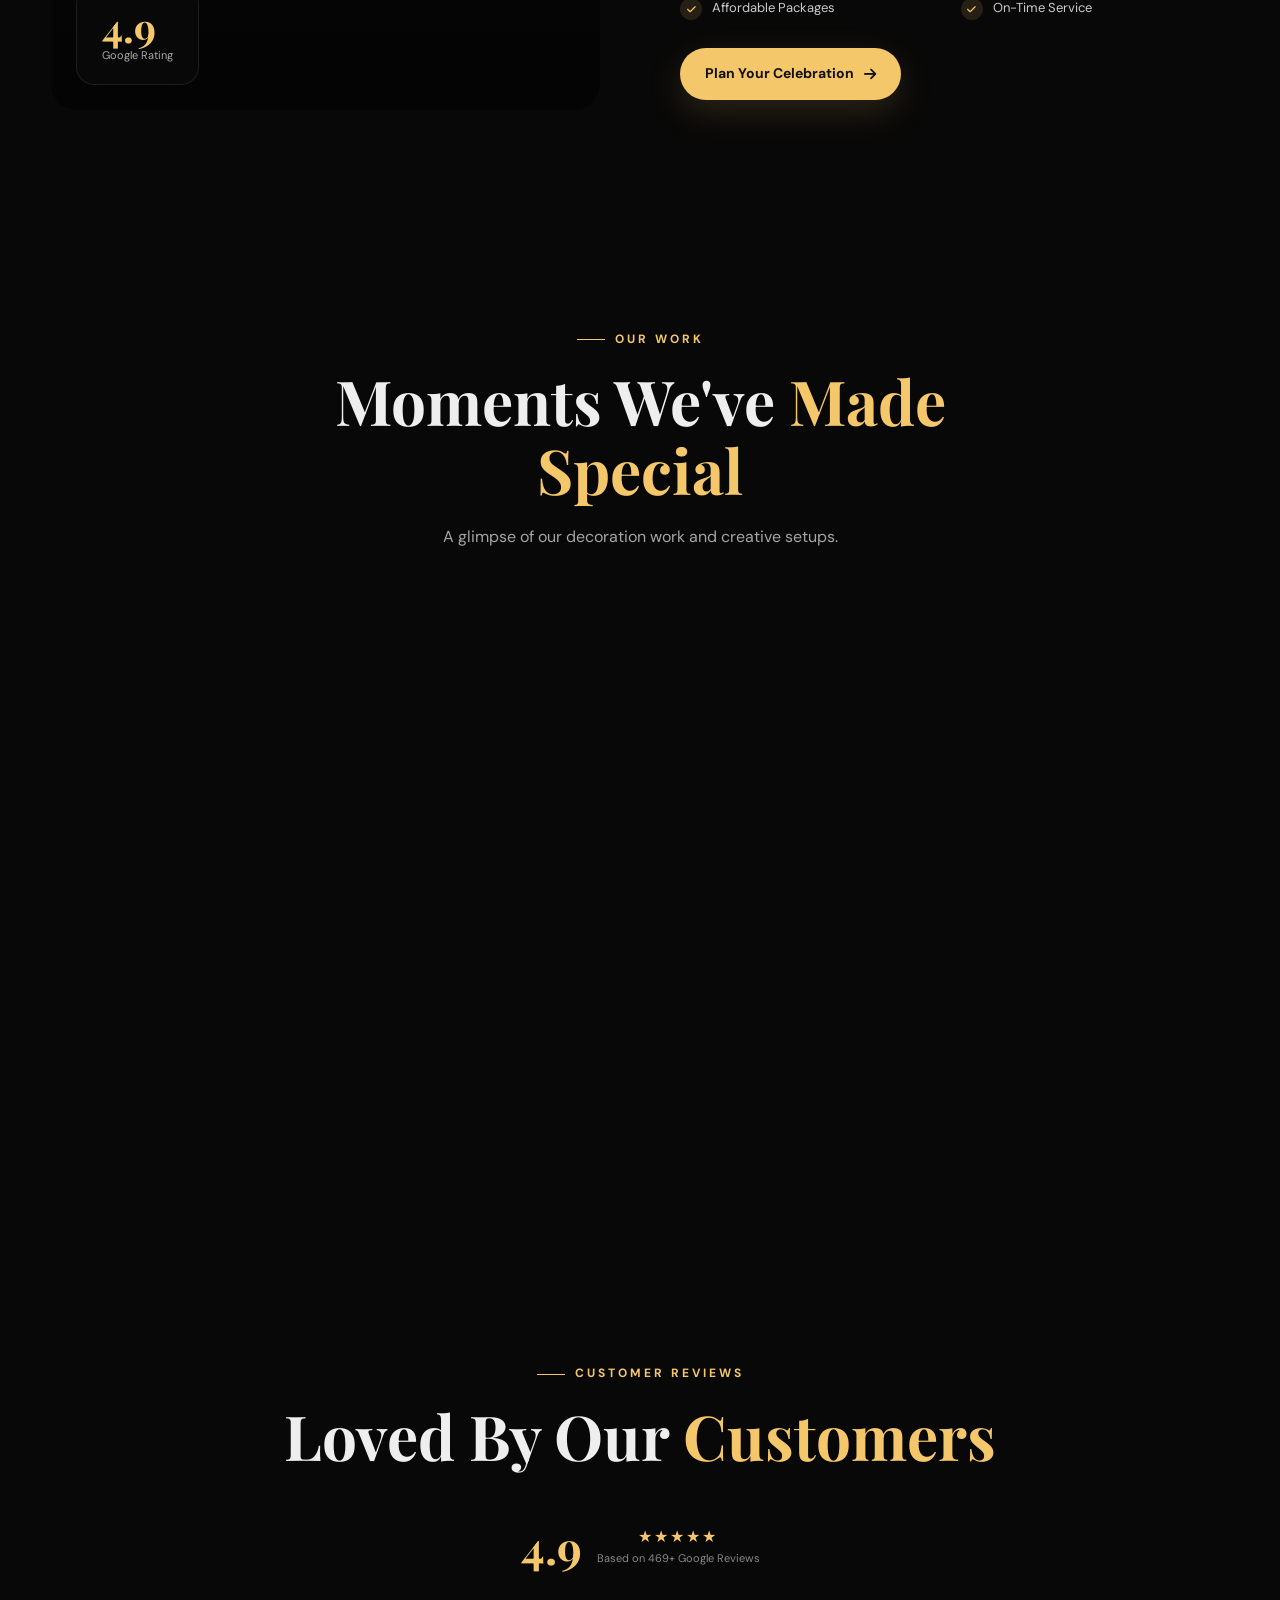
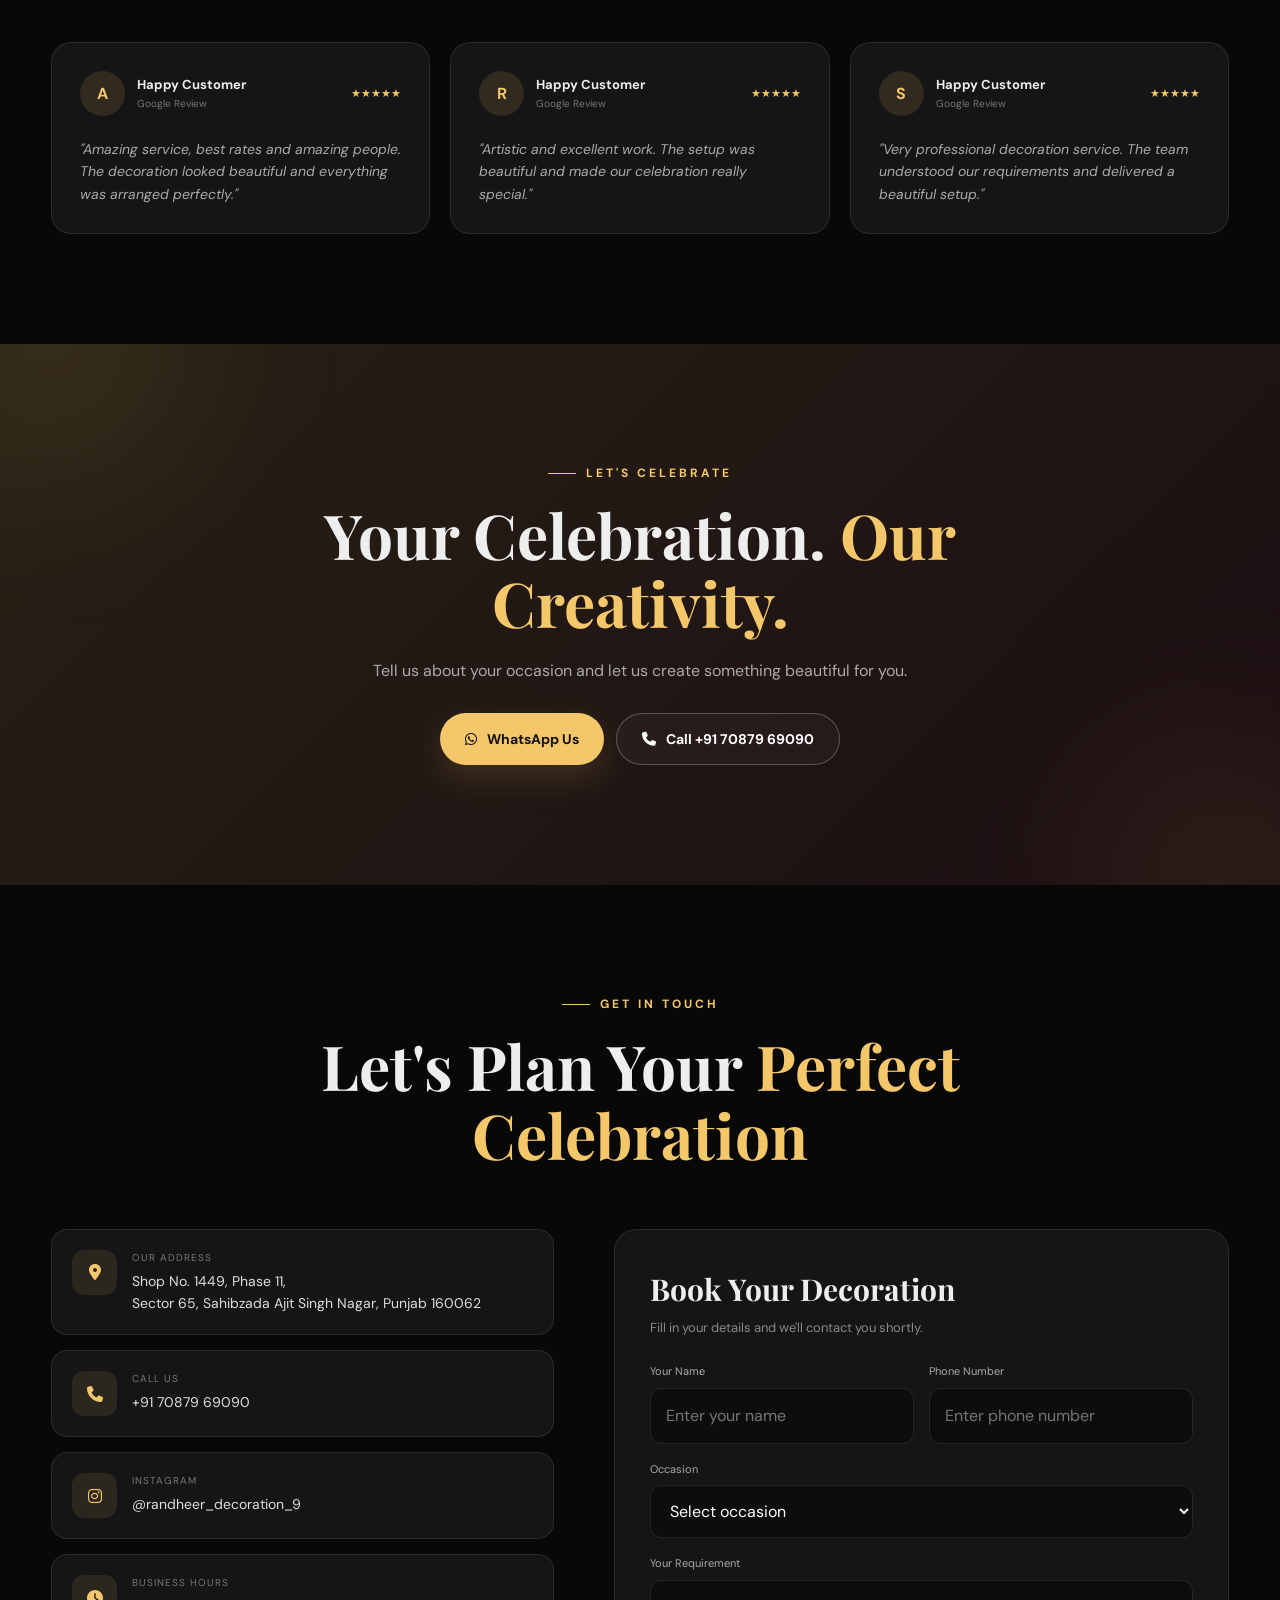
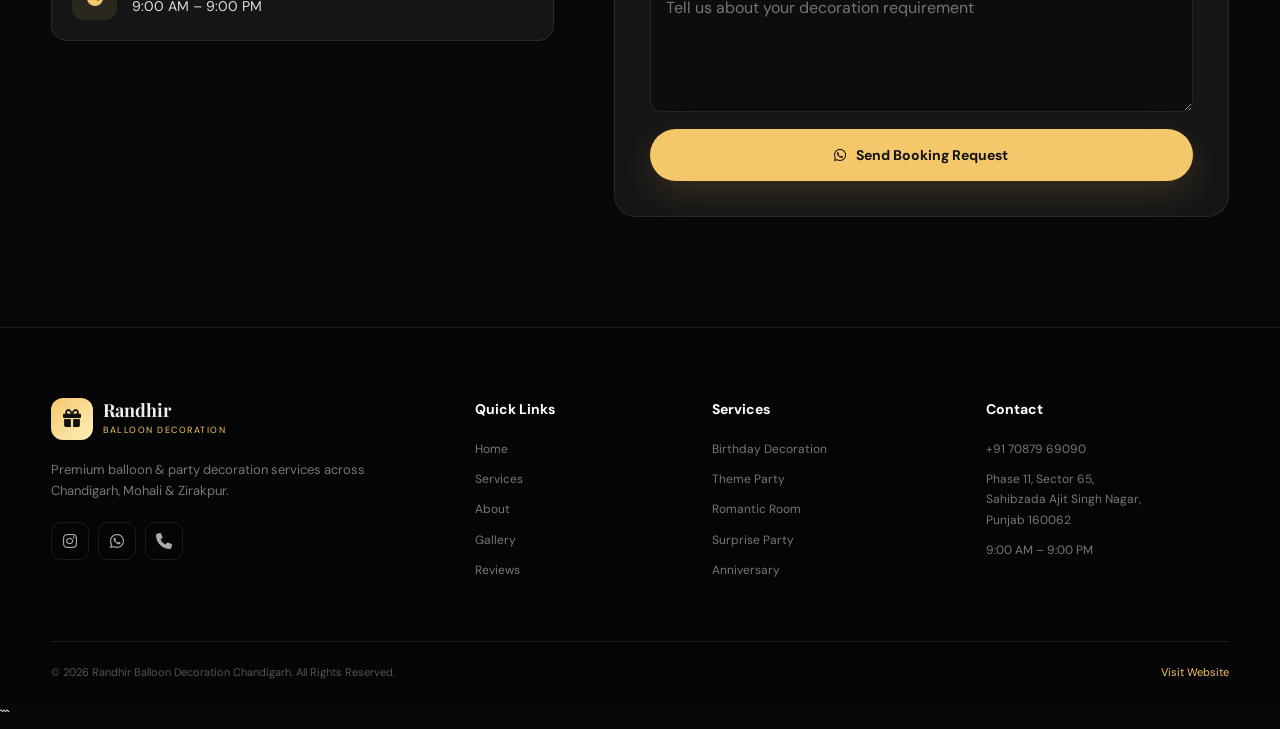
==== commit 20e05618: "Update index.html" ====
--- a/index.html
+++ b/index.html
@@ -5,7 +5,9 @@
     <meta charset="UTF-8">
 
     <meta name="viewport" content="width=device-width, initial-scale=1.0">
+
     <meta name="google-site-verification" content="2ahJVK84oVTOtkWsItAqq1htefJkO7nuSkSLBAjw6vI" />
+    
 
     <!-- SEO -->
     <title>Randhir Balloon Decoration Chandigarh | Birthday & Party Decoration</title>
